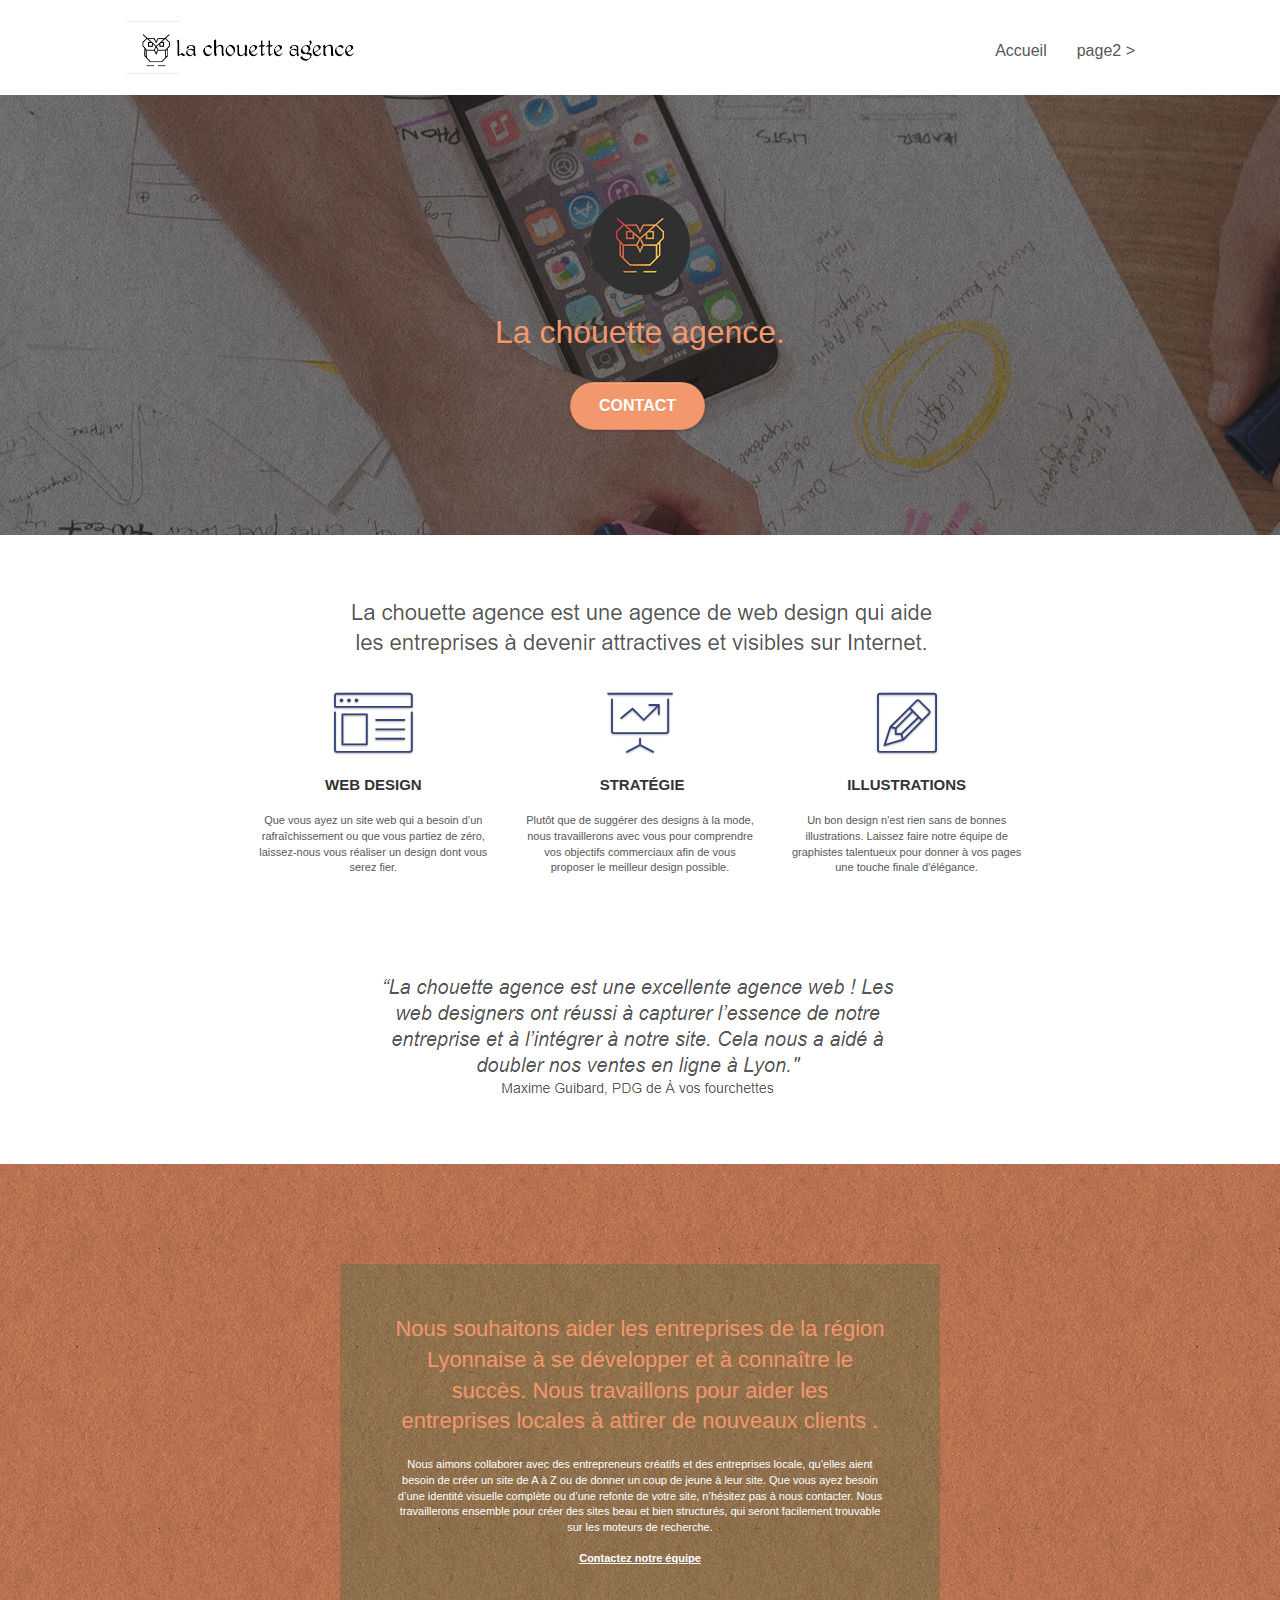
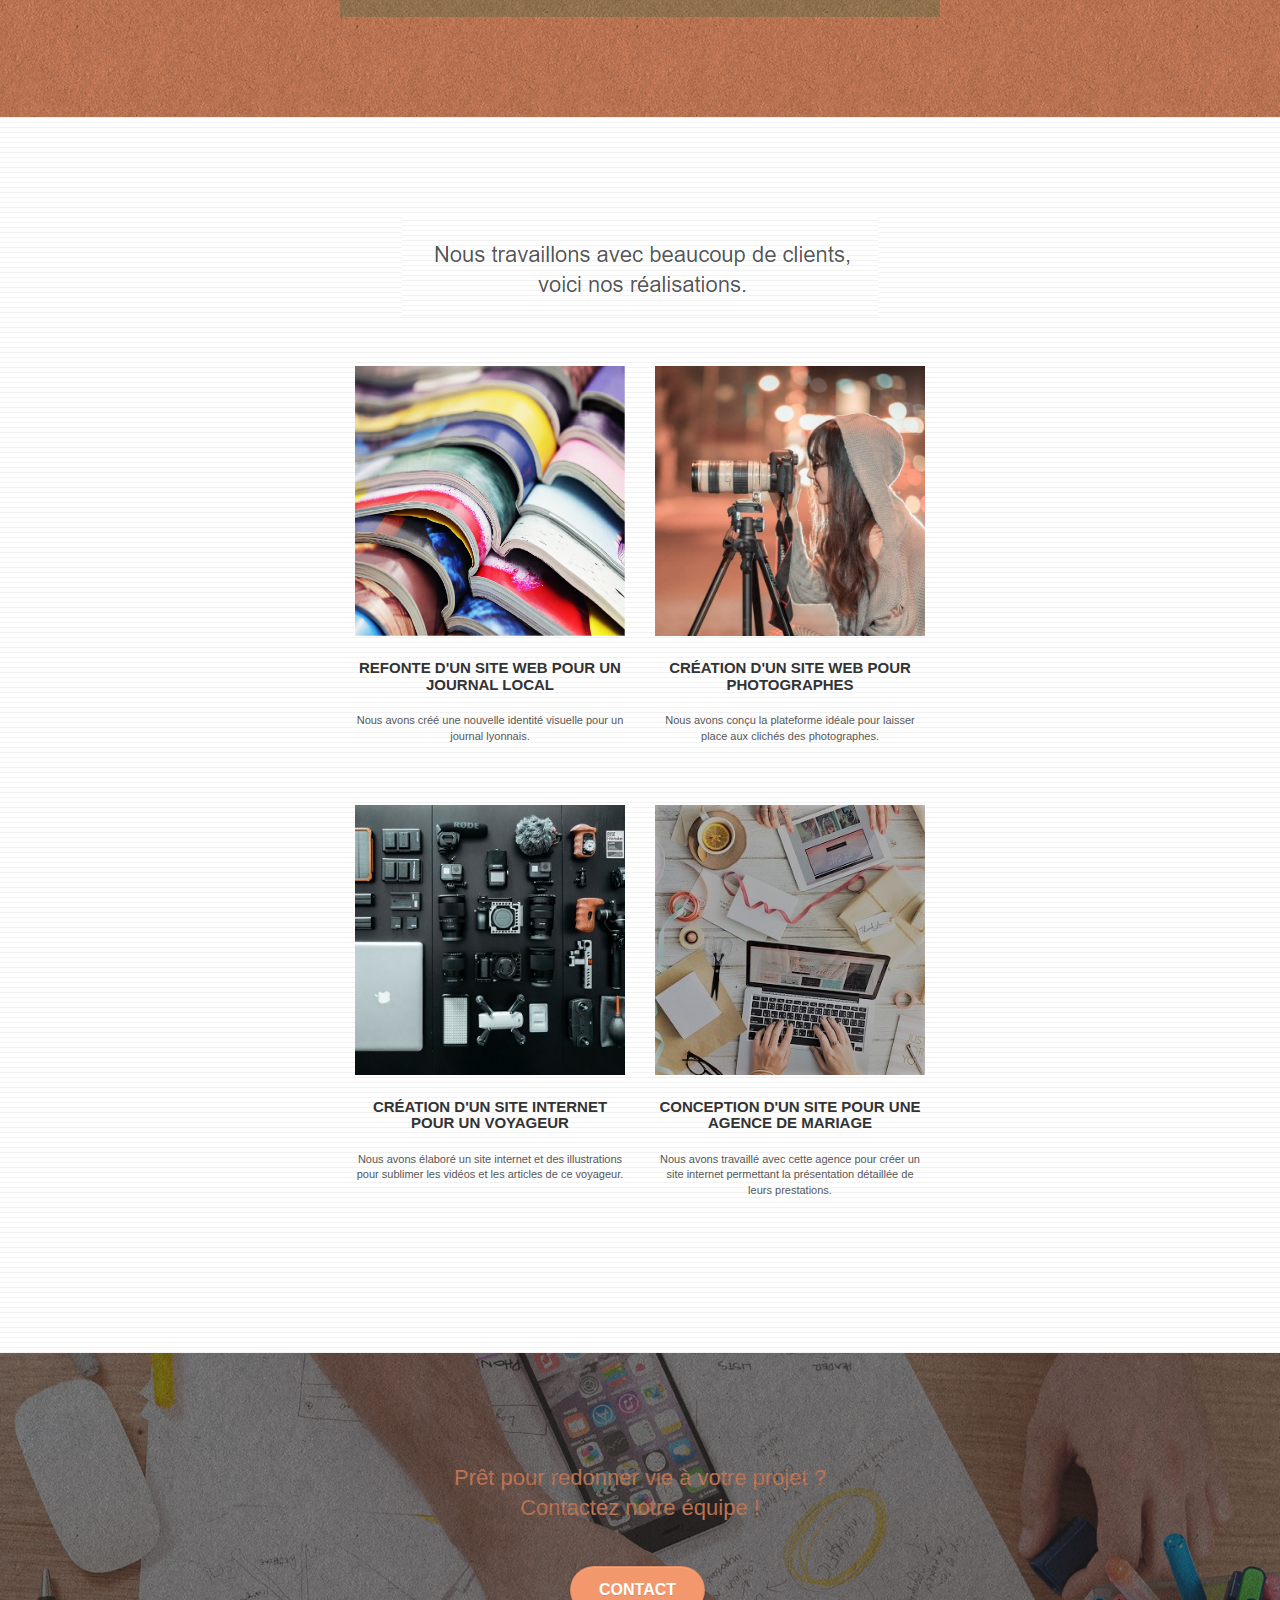
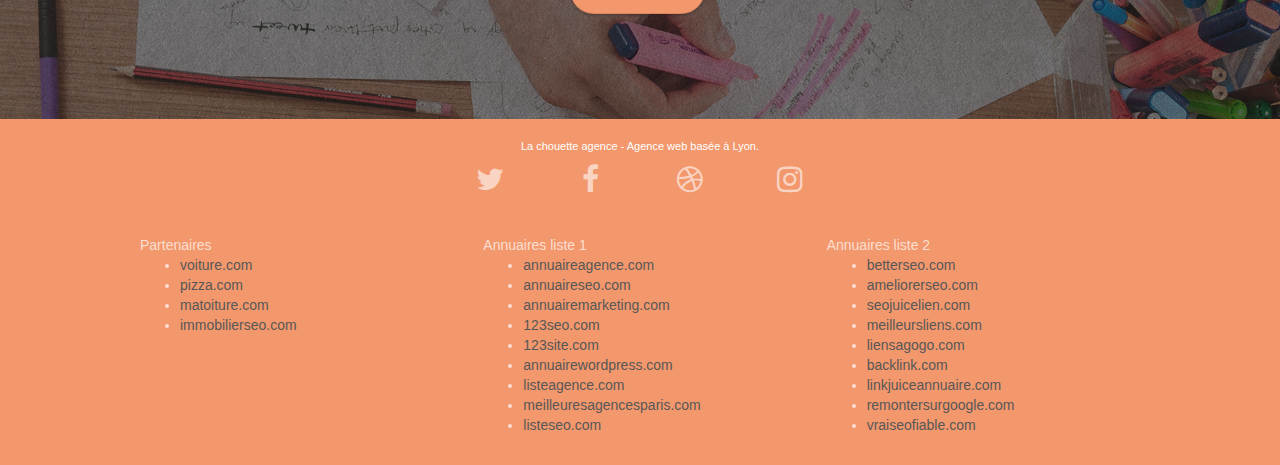
==== index.html @ e13f01fa "Mise en place du p4" ====
<!doctype html>
<html lang="Default">
<head>
    <meta charset="utf-8">
    <meta name="keywords" content="seo, google, site web, site internet, agence design paris, agence design, agence design,agence design,agence design,agence design,agence design,agence design,agence design,agence design">
    <meta name="description" content="">
    <meta name="viewport" content="width=device-width, initial-scale=1.0, viewport-fit=cover">
    <link rel="shortcut icon" type="image/png" href="favicon.jpg">
    
	<link rel="stylesheet" type="text/css" href="./css/bootstrap.css">
	<link rel="stylesheet" type="text/css" href="style.css">
	<link rel="stylesheet" type="text/css" href="./css/font-awesome.css">
	<link rel="stylesheet" type="text/css" href="./css/et-line.css">
	
    
	<script src="./js/jquery-2.1.0.js"></script>
	<script src="./js/bootstrap.js"></script>
	<script src="./js/blocs.js"></script>
	<script src="./js/jquery.touchSwipe.js" defer></script>
	<script src="./js/gmaps.js"></script>

    <title>.</title>

    
<!-- Analytics -->
 
<!-- Analytics END -->
    
</head>
<body>
<!-- Principal conteneur -->
<div class="page-container">
    
<!-- bloc-0 -->
<div class="bloc bgc-white l-bloc " id="bloc-0">
	<div class="container bloc-sm">

		<nav class="navbar row">
			<div class="navbar-header">
				<div class="keywords" style="color:#cccccc;font-size:1px;">Agence web à paris, stratégie web, web design, illustrations, design de site web, site web, web, internet, site internet, site</div>
				<a class="navbar-brand" href="index.html"><img src="img/la-chouette-agence.png" alt="paris web design logo agence web meilleure agence" height="40" /></a>
				<div class="keywords" style="color:#cccccc;font-size:1px;">Agence web à paris, stratégie web, web design, illustrations, design de site web, site web, web, internet, site internet, site</div>
				<button id="nav-toggle" type="button" class="ui-navbar-toggle navbar-toggle" data-toggle="collapse" data-target=".navbar-1">
					<span class="sr-only">Toggle navigation</span><span class="icon-bar"></span><span class="icon-bar"></span><span class="icon-bar"></span>
				</button>
			</div>
			<div class="collapse navbar-collapse navbar-1 special-dropdown-nav">
				<ul class="site-navigation nav navbar-nav">
					<li>
						<a href="index.html">Accueil</a>
					</li>
					<li>
					</li>
					<li>
						<a href="page2.html">page2 &gt;</a>
					</li>
				</ul>
			</div>
		</nav>
	</div>
</div>
<!-- bloc-0 END -->

<!-- bloc-1-presentation -->
<div class="bloc bgc-dark-slate-blue bg-banniere d-bloc bg-t-edge bloc-bg-texture texture-paper b-parallax" id="bloc-1-hero">
	<div class="container bloc-lg">
		<div class="row tight-width-whitespace">
			<div class="col-sm-12">
				<img src="img/logo.png" class="center-block image-resize-mode" width="100" alt="La chouette agence, agence web paris, création logo paris" />
				<h1 class="text-center hero-bloc-text tc-white ">
					La chouette agence.
				</h1>
				<div class="text-center">
					<a href="page2.html" class="btn btn-lg btn-clean btn-rd cta-hero btn-atomic-tangerine" id="cta-hero">Contact</a>
				</div>
			</div>
		</div>
	</div>
</div>
<!-- bloc-1-presentation END -->

<!-- bloc-2-services -->
<div class="bloc bgc-white l-bloc" id="bloc-2-services">
	<div class="container bloc-md">
		<div class="row">
			<div class="col-sm-12 text-center">
				<img alt="agence web, agence web paris, web design paris, stratégie web" src="img/title.png" />
			</div>
		</div>
		<div class="row voffset-lg med-width-whitespace">
			<div class="col-sm-4">
				<div class="text-center">
					<span class="et-icon-browser sm-shadow icon-dark-slate-blue icons icon-lg"></span>
				</div>
				<h3 class="mg-md text-center">
					Web design
				</h3>
				<p class="text-center ">
					Que vous ayez un site web qui a besoin d&rsquo;un rafraîchissement ou que vous partiez de zéro, laissez-nous vous réaliser un design dont vous serez fier.
				</p>
			</div>
			<div class="col-sm-4">
				<div class="text-center">
					<span class="et-icon-presentation sm-shadow icon-dark-slate-blue icons icon-lg"></span>
				</div>
				<h3 class="mg-md text-center">
					&nbsp;Stratégie
				</h3>
				<p class="text-center ">
					Plutôt que de suggérer des designs à la mode, nous travaillerons avec vous pour comprendre vos objectifs commerciaux afin de vous proposer le meilleur design possible.<br>
				</p>
			</div>
			<div class="col-sm-4">
				<div class="text-center">
					<span class="et-icon-edit sm-shadow icon-dark-slate-blue icons icon-lg"></span>
				</div>
				<h3 class="mg-md text-center">
					Illustrations
				</h3>
				<p class="text-center ">
					Un bon design n'est rien sans de bonnes illustrations. Laissez faire notre équipe de graphistes talentueux pour donner à vos pages une touche finale d'élégance.
				</p>
			</div>
		</div>
		<div class="row voffset-lg voffset">
			<div class="col-xs-12 col-md-8 col-md-offset-2 text-center">
				<img alt="agence web, agence web paris, web design paris, stratégie web" src="img/citation.png" />

			</div>
		</div>
	</div>
</div>
<!-- bloc-2-services END -->

<!-- bloc-3-what-i-do -->
<div class="bloc tc-white bgc-atomic-tangerine bg-presentation d-bloc bloc-bg-texture texture-paper b-parallax" id="bloc-3-what-i-do">
	<div class="container bloc-lg">
		<div class="row tight-width-whitespace black-background">
			<div class="col-sm-12">
				<h2 class="mg-md text-center tc-white">
					Nous souhaitons aider les entreprises de la région Lyonnaise à se développer et à connaître le succès. Nous travaillons pour aider les entreprises locales à attirer de nouveaux clients .<br>
				</h2>
				<p class="text-center white">
					Nous aimons collaborer avec des entrepreneurs créatifs et des entreprises locale, qu’elles aient besoin de créer un site de A à Z ou de donner un coup de jeune à leur site. Que vous ayez besoin d’une identité visuelle complète ou d’une refonte de votre site, n’hésitez pas à nous contacter. Nous travaillerons ensemble pour créer des sites beau et bien structurés, qui seront facilement trouvable sur les moteurs de recherche. <br><br><a class="ltc-white bold-link" href="page2.html">Contactez notre équipe</a><br>
				</p>
			</div>
		</div>
	</div>
</div>
<!-- bloc-3-what-i-do END -->

<!-- bloc-4-portfolio -->
<div class="bloc bgc-white bg-lines-h2-bg bg-repeat l-bloc" id="bloc-4-portfolio">
	<div class="container bloc-lg">
		<div class="row">
			<div class="col-sm-12 text-center">
				<img alt="agence web, agence web paris, web design paris, stratégie web" src="img/title2.png" />
			</div>
		</div>
		<div class="row tight-width-whitespace portfolio-row">
			<div class="col-sm-6">
				<a href="#" data-lightbox="img/1.jpg" data-gallery-id="gallery-1" data-caption="Refonte d'un site web pour un journal local" data-frame="snapshot-lb"><img src="img/1.jpg" alt="paris web design logo agence web meilleure agence et refonte site web journal" class="img-responsive portfolio-thumb" /></a>
				<h3 class="mg-md text-center">
					Refonte d'un site web pour un journal local
				</h3>
				<p class="text-center">
					Nous avons créé une nouvelle identité visuelle pour un journal lyonnais.
				</p>
			</div>
			<div class="col-sm-6">
				<a href="#" data-lightbox="img/2.jpg" data-gallery-id="gallery-1" data-caption="Création d'un site web pour photographes" data-frame="snapshot-lb"><img src="img/2.jpg" class="img-responsive portfolio-thumb" alt="paris web design logo agence web meilleure agence, Création d'un site web pour photographes" /></a>
				<h3 class="mg-md text-center">
					Création d'un site web pour photographes
				</h3>
				<p class="text-center">
					Nous avons conçu la plateforme idéale pour laisser place aux clichés des photographes.
				</p>
			</div>
		</div>
		<div class="row tight-width-whitespace portfolio-row">
			<div class="col-sm-6">
				<a href="#" data-lightbox="img/3.bmp" data-gallery-id="gallery-1" data-caption="Création d'un site internet pour un voyageur" data-frame="snapshot-lb"><img src="img/3.bmp" class="img-responsive portfolio-thumb" alt="paris web design logo agence web meilleure agence, Création d'un site web pour voyageur"/></a>
				<h3 class="mg-md text-center">
					Création d'un site internet pour un voyageur
				</h3>
				<p class="text-center">
					Nous avons élaboré un site internet et des illustrations pour sublimer les vidéos et les articles de ce voyageur.
				</p>
			</div>
			<div class="col-sm-6">
				<a href="#" data-lightbox="img/4.bmp" data-gallery-id="gallery-1" data-caption="Conception d'un site pour une agence de mariage" data-frame="snapshot-lb"><img src="img/4.bmp" class="img-responsive portfolio-thumb" alt="paris web design logo agence web meilleure agence, Création d'un site web pour agence de mariage" /></a>
				<h3 class="mg-md text-center">
					Conception d'un site pour une agence de mariage
				</h3>
				<p class="text-center">
					Nous avons travaillé avec cette agence pour créer un site internet permettant la présentation détaillée de leurs prestations.
				</p>
			</div>
		</div>
	</div>
</div>
<!-- bloc-4-portfolio END -->

<!-- bloc-5-cta -->
<div class="bloc bgc-dark-slate-blue bg-banniere d-bloc bloc-bg-texture texture-paper" id="bloc-5-cta">
	<div class="container bloc-lg">
		<div class="row">
			<h2 class="mg-md text-center tc-white">
				Prêt pour redonner vie à votre projet ?<br>Contactez notre équipe !
			</h2>
			<div class="col-sm-12 text-center">
				<a href="page2.html" class="btn btn-atomic-tangerine btn-clean btn-rd btn-lg cta-hero">Contact</a>
			</div>
		</div>
	</div>
</div>
<!-- bloc-5-cta END -->

<!-- Footer - bloc-8 -->
<div class="bloc bgc-atomic-tangerine d-bloc" id="bloc-8">
	<div class="container bloc-sm">
		<div class="row">
			<div class="col-sm-12">
				<p class="text-center white">
					La chouette agence - Agence web basée à Lyon.<br>
				</p>
				<div class="row row-no-gutters social">
					<div class="col-sm-3">
						<div class="text-center">
							<a class="social" href="index.html"><span class="fa fa-twitter icon-md"></span></a>
						</div>
					</div>
					<div class="col-sm-3">
						<div class="text-center">
							<a class="social" href="index.html"><span class="fa fa-facebook icon-md"></span></a>
						</div>
					</div>
					<div class="col-sm-3">
						<div class="text-center">
							<a class="social" href="index.html"><span class="fa fa-dribbble icon-md"></span></a>
						</div>
					</div>
					<div class="col-sm-3">
						<div class="text-center">
							<a class="social" href="index.html"><span class="fa fa-instagram icon-md"></span></a>
						</div>
					</div>
					<div class="keywords" style="color:#F3976C;">Agence web à paris, stratégie web, web design, illustrations, design de site web, site web, web, internet, site internet, site</div>
				</div>
				<div class="row">
					<div class="col-sm-4">
						Partenaires
							<ul>
								<li><a href="voiture.com">voiture.com</a></li>
								<li><a href="pizza.com">pizza.com</a></li>
								<li><a href="matoiture.com">matoiture.com</a></li>
								<li><a href="immobilierseo.com">immobilierseo.com</a></li>
							</ul>		
					</div>
					<div class="col-sm-4">
						Annuaires liste 1
						<ul>
							<li><a href="annuaireagence.com">annuaireagence.com</a></li>
							<li><a href="annuaireseo.com">annuaireseo.com</a></li>
							<li><a href="annuairemarketing.com">annuairemarketing.com</a></li>
							<li><a href="123seoture.com">123seo.com</a></li>
							<li><a href="123site.com">123site.com</a></li>
							<li><a href="annuairewordpress.com">annuairewordpress.com</a></li>
							<li><a href="listeagence.com">listeagence.com</a></li>
							<li><a href="meilleuresagencesparis.com">meilleuresagencesparis.com</a></li>
							<li><a href="listeseo.com">listeseo.com</a></li>
						</ul>
					</div>
					<div class="col-sm-4">
						Annuaires liste 2
						<ul>
							<li><a href="betterseo.com">betterseo.com</a></li>
							<li><a href="ameliorerseo.com">ameliorerseo.com</a></li>
							<li><a href="seojuicelien.com">seojuicelien.com</a></li>
							<li><a href="meilleursliens.com">meilleursliens.com</a></li>
							<li><a href="liensagogo.com">liensagogo.com</a></li>
							<li><a href="backlink.com">backlink.com</a></li>
							<li><a href="linkjuiceannuaire.com">linkjuiceannuaire.com</a></li>
							<li><a href="remontersurgoogle.com">remontersurgoogle.com</a></li>
							<li><a href="vraiseofiable.com">vraiseofiable.com</a></li>
						</ul>
					</div>
				</div>
			</div>
		</div>
	</div>
</div>
<!-- Footer - bloc-8 END -->

</div>
<!-- Principal conteneur END -->
    

</body>
</html>
---- style.css ----
body {
    margin: 0;
    padding: 0;
    background: #FFF;
    overflow-x: hidden;
    -webkit-font-smoothing: antialiased;
    -moz-osx-font-smoothing: grayscale;
}

a,
button {
    transition: all .3s ease-in-out;
    outline: none!important;
}

a:hover {
    text-decoration: none;
    cursor: pointer;
}

#page-loading-blocs-notifaction {
    position: fixed;
    top: 0;
    bottom: 0;
    width: 100%;
    z-index: 100000;
    background: #FFFFFF url("img/pageload-spinner.gif") no-repeat center center;
}

.bloc {
    width: 100%;
    clear: both;
    background: 50% 50% no-repeat;
    padding: 0 50px;
    -webkit-background-size: cover;
    -moz-background-size: cover;
    -o-background-size: cover;
    background-size: cover;
    position: relative;
}

.bloc .container {
    padding-left: 0;
    padding-right: 0;
}

.bloc-lg {
    padding: 100px 50px;
}

.bloc-md {
    padding: 50px;
}

.bloc-sm {
    padding: 20px 50px;
}

.bg-center,
.bg-l-edge,
.bg-r-edge,
.bg-t-edge,
.bg-b-edge,
.bg-tl-edge,
.bg-bl-edge,
.bg-tr-edge,
.bg-br-edge,
.bg-repeat {
    -webkit-background-size: auto!important;
    -moz-background-size: auto!important;
    -o-background-size: auto!important;
    background-size: auto!important;
}

.bg-repeat {
    background: repeat;
}

.bg-t-edge {
    background: top no-repeat;
}

.bloc-bg-texture::before {
    content: "";
    background-size: 2px 2px;
    position: absolute;
    top: 0;
    bottom: 0;
    left: 0;
    right: 0;
}

.texture-paper::before {
    background: url("img/texture-paper.png");
    background-size: 280px 280px;
}

.b-parallax {
    background-attachment: fixed;
}

.d-bloc {
    color: rgba(255, 255, 255, .7);
}

.d-bloc button:hover {
    color: rgba(255, 255, 255, .9);
}

.d-bloc .icon-round,
.d-bloc .icon-square,
.d-bloc .icon-rounded,
.d-bloc .icon-semi-rounded-a,
.d-bloc .icon-semi-rounded-b {
    border-color: rgba(255, 255, 255, .9);
}

.d-bloc .divider-h span {
    border-color: rgba(255, 255, 255, .2);
}

.d-bloc .a-btn,
.d-bloc .navbar a,
.d-bloc .navbar-brand,
.d-bloc a .icon-sm,
.d-bloc a .icon-md,
.d-bloc a .icon-lg,
.d-bloc a .icon-xl,
.d-bloc h1 a,
.d-bloc h2 a,
.d-bloc h3 a,
.d-bloc h4 a,
.d-bloc h5 a,
.d-bloc h6 a,
.d-bloc p a {
    color: rgba(255, 255, 255, .6);
}

.d-bloc .a-btn:hover,
.d-bloc .navbar a:hover,
.d-bloc .navbar-brand:hover,
.d-bloc a:hover .icon-sm,
.d-bloc a:hover .icon-md,
.d-bloc a:hover .icon-lg,
.d-bloc a:hover .icon-xl,
.d-bloc h1 a:hover,
.d-bloc h2 a:hover,
.d-bloc h3 a:hover,
.d-bloc h4 a:hover,
.d-bloc h5 a:hover,
.d-bloc h6 a:hover,
.d-bloc p a:hover {
    color: rgba(255, 255, 255, 1);
}

.d-bloc .navbar-toggle .icon-bar {
    background: rgba(255, 255, 255, 1);
}

.d-bloc .btn-wire,
.d-bloc .btn-wire:hover {
    color: rgba(255, 255, 255, 1);
    border-color: rgba(255, 255, 255, 1);
}

.d-bloc .panel {
    color: rgba(0, 0, 0, .5);
}

.d-bloc .panel button:hover {
    color: rgba(0, 0, 0, .7);
}

.d-bloc .panel icon {
    border-color: rgba(0, 0, 0, .7);
}

.d-bloc .panel .divider-h span {
    border-color: rgba(0, 0, 0, .1);
}

.d-bloc .panel .a-btn {
    color: rgba(0, 0, 0, .6);
}

.d-bloc .panel .a-btn:hover {
    color: rgba(0, 0, 0, 1);
}

.d-bloc .panel .btn-wire,
.d-bloc .panel .btn-wire:hover {
    color: rgba(0, 0, 0, .7);
    border-color: rgba(0, 0, 0, .3);
}

.d-bloc .panel,
.l-bloc {
    color: rgba(0, 0, 0, .5);
}

.d-bloc .panel button:hover,
.l-bloc button:hover {
    color: rgba(0, 0, 0, .7);
}

.l-bloc .icon-round,
.l-bloc .icon-square,
.l-bloc .icon-rounded,
.l-bloc .icon-semi-rounded-a,
.l-bloc .icon-semi-rounded-b {
    border-color: rgba(0, 0, 0, .7);
}

.d-bloc .panel .divider-h span,
.l-bloc .divider-h span {
    border-color: rgba(0, 0, 0, .1);
}

.d-bloc .panel .a-btn,
.l-bloc .a-btn,
.l-bloc .navbar a,
.l-bloc .navbar-brand,
.l-bloc a .icon-sm,
.l-bloc a .icon-md,
.l-bloc a .icon-lg,
.l-bloc a .icon-xl,
.l-bloc h1 a,
.l-bloc h2 a,
.l-bloc h3 a,
.l-bloc h4 a,
.l-bloc h5 a,
.l-bloc h6 a,
.l-bloc p a {
    color: rgba(0, 0, 0, .6);
}

.d-bloc .panel .a-btn:hover,
.l-bloc .a-btn:hover,
.l-bloc .navbar a:hover,
.l-bloc .navbar-brand:hover,
.l-bloc a:hover .icon-sm,
.l-bloc a:hover .icon-md,
.l-bloc a:hover .icon-lg,
.l-bloc a:hover .icon-xl,
.l-bloc h1 a:hover,
.l-bloc h2 a:hover,
.l-bloc h3 a:hover,
.l-bloc h4 a:hover,
.l-bloc h5 a:hover,
.l-bloc h6 a:hover,
.l-bloc p a:hover {
    color: rgba(0, 0, 0, 1);
}

.l-bloc .navbar-toggle .icon-bar {
    color: rgba(0, 0, 0, .6);
}

.d-bloc .panel .btn-wire,
.d-bloc .panel .btn-wire:hover,
.l-bloc .btn-wire,
.l-bloc .btn-wire:hover {
    color: rgba(0, 0, 0, .7);
    border-color: rgba(0, 0, 0, .3);
}

.voffset {
    margin-top: 30px;
}

.voffset-lg {
    margin-top: 80px;
}

.row-no-gutters {
    margin-right: 0;
    margin-left: 0;
}

.row.row-no-gutters > [class^="col-"],
.row.row-no-gutters > [class*=" col-"] {
    padding-right: 0;
    padding-left: 0;
}

#bloc-1-hero h1 {
    font-size: 32px;
}

.navbar {
    margin-bottom: 0;
    z-index: 1;
}

.navbar-brand {
    height: auto;
    padding: 3px 15px;
    font-size: 25px;
    font-weight: normal;
    font-weight: 600;
    line-height: 44px;
}

.navbar-brand img {
    max-height: 200px;
    margin: 0 5px 0 0;
    display: inline;
}

.navbar-brand img[src$=svg] {
    min-width: 100px;
}

.nav-center .navbar-brand img {
    margin: 0;
}

.navbar .nav {
    padding-top: 2px;
    margin-right: -16px;
    float: right;
    z-index: 1;
}

.nav > li {
    float: left;
    margin-top: 4px;
    font-size: 16px;
}

.navbar-nav .open .dropdown-menu > li > a {
    text-align: inherit;
}

.nav > li a:hover,
.nav > li a:focus {
    background: transparent;
}

.navbar-toggle {
    margin: 10px 10px 0 0;
    border: 0px;
}

.navbar-toggle:hover {
    background: transparent!important;
}

.navbar-toggle .icon-bar {
    background-color: rgba(0, 0, 0, .5);
    width: 26px;
}

.nav-invert .navbar .nav {
    float: left;
}

.nav-invert .navbar-header,
.nav-invert .navbar-brand {
    float: right;
    position: relative;
    z-index: 2;
}

@media (min-width: 768px) {
    .site-navigation {
        position: absolute;
        top: 50%;
        right: 20px;
        transform: translate(0, -50%);
        -webkit-transform: translateY(-50%);
    }
    .nav > li .dropdown-menu a,
    .nav > li .dropdown-menu a:hover {
        color: #484848;
    }
    .nav-invert .site-navigation {
        left: 0;
        right: 0;
    }
    .nav-center {
        text-align: center;
    }
    .nav-center .navbar-header {
        width: 100%;
    }
    .nav-center .navbar-header,
    .nav-center .navbar-brand,
    .nav-center .nav > li {
        float: none;
        display: inline-block;
    }
    .nav-center .site-navigation {
        position: relative;
        width: 100%;
        right: 0;
        margin-right: 0px;
        margin-top: 20px;
    }
    .nav-center.mini-nav .navbar-toggle {
        float: none;
        margin: 10px auto 0;
    }
}

.nav > li > .dropdown a {
    background: none!important;
    display: block;
    padding: 14px 15px;
}

nav .caret {
    margin: 0 5px;
}

.dropdown-menu .dropdown-menu {
    top: -8px;
    left: 100%;
}

.dropdown-menu .dropmenu-flow-right {
    top: 100%;
    left: 0;
    margin-left: -1px;
    border-top-left-radius: 0;
    border-top-right-radius: 0;
}

.dropdown-menu .dropdown span {
    border: 4px solid black;
    border-top-color: transparent;
    border-right-color: transparent;
    border-bottom-color: transparent;
    margin: 6px -5px 0 0!important;
    float: right;
}

.mg-md {
    margin-top: 10px;
    margin-bottom: 20px;
}

.mg-lg {
    margin-top: 10px;
    margin-bottom: 40px;
}

.btn {
    margin: 0 5px 5px 0;
}

.btn.pull-right {
    margin: 0 0 5px 5px;
}

.btn-d,
.btn-d:hover,
.btn-d:focus {
    color: #FFF;
    background: rgba(0, 0, 0, .3);
}

button {
    outline: none!important;
}

.btn-rd {
    border-radius: 40px;
}

.btn-clean {
    border: 1px solid rgba(0, 0, 0, .08);
    border-bottom-color: rgba(0, 0, 0, .1);
    text-shadow: 0 1px 0 rgba(0, 0, 1, .1);
    box-shadow: 0 1px 3px rgba(0, 0, 1, .25), inset 0 1px 0 0 rgba(255, 255, 255, .15);
}

.icon-md {
    font-size: 30px!important;
}

.icon-lg {
    font-size: 60px!important;
}

.sm-shadow {
    text-shadow: 0 1px 2px rgba(0, 0, 0, .3);
}

.panel-sq,
.panel-sq .panel-heading,
.panel-sq .panel-footer {
    border-radius: 0;
}

.panel-rd {
    border-radius: 30px;
}

.panel-rd .panel-heading {
    border-radius: 29px 29px 0 0;
}

.panel-rd .panel-footer {
    border-radius: 0 0 29px 29px;
}

.form-control {
    border-color: rgba(0, 0, 0, .1);
    box-shadow: none;
}

.scrollToTop {
    width: 40px;
    height: 40px;
    position: fixed;
    bottom: 20px;
    right: 20px;
    opacity: 0;
    z-index: 500;
    transition: all .3s ease-in-out;
}

.scrollToTop span {
    margin-top: 6px;
}

.showScrollTop {
    font-size: 14px;
    opacity: 1;
}

a[data-lightbox] {
    position: relative;
    display: block;
    text-align: center;
}

a[data-lightbox]:hover::before {
    content: "+";
    font-family: "HelveticaNeue-Light", "Helvetica Neue Light", "Helvetica Neue", Helvetica, Arial;
    font-size: 32px;
    width: 50px;
    height: 50px;
    margin-left: -25px;
    border-radius: 50%;
    background: rgba(0, 0, 0, .6);
    color: #FFF;
    font-weight: 100;
    z-index: 1;
    position: absolute;
    top: 50%;
    transform: translateY(-50%);
    -webkit-transform: translateY(-50%);
}

a[data-lightbox]:hover img {
    opacity: 0.6;
    -webkit-animation-fill-mode: none;
    animation-fill-mode: none;
}

#lightbox-modal {
    display: flex;
    align-items: center;
}

#lightbox-modal .modal-dialog {
    width: 90%;
    max-width: 900px;
    margin: 0 auto 0;
}

#lightbox-modal .modal-dialog img {
    max-height: 90vh;
    margin: 0 auto;
}

.lightbox-caption {
    padding: 20px;
    color: #FFF;
    background: rgba(0, 0, 0, .5);
    position: absolute;
    left: 15px;
    right: 15px;
    bottom: 5px;
}

.close-lightbox {
    color: #FFF;
    font-size: 30px;
    position: absolute;
    top: 20px;
    right: 20px;
    z-index: 20;
    background: rgba(0, 0, 0, .5);
    border: none;
    line-height: 30px;
    padding: 0 9px 5px;
    opacity: 0.3;
}

.close-lightbox:hover,
.next-lightbox:hover,
.prev-lightbox:hover {
    opacity: 1.0;
    color: #FFF;
}

.next-lightbox,
.prev-lightbox {
    font-size: 20px;
    color: rgba(255, 255, 255, .9);
    background: rgba(0, 0, 0, .5);
    transition: all .2s ease-in-out;
    position: absolute;
    top: 45%;
    z-index: 1;
    opacity: 0.4;
}

.next-lightbox {
    padding: 6px 8px 1px 13px;
    right: 25px;
}

.prev-lightbox {
    padding: 6px 13px 1px 10px;
    left: 25px;
}

.snapshot-lb .modal-body {
    padding-bottom: 45px;
}

.snapshot-lb .lightbox-caption {
    padding: 0;
    color: rgba(0, 0, 0, .5);
    background: none;
}

h1,
h2,
h3,
h4,
h5,
h6,
p,
label,
.btn,
a {
    font-family: "helvetica";
    font-weight: 400;
    color: #575757!important;
}

.container {
    max-width: 1000px;
}

.hero-bloc-text {
    font-size: 38px;
}

.hero-bloc-text-sub {
    font-size: 36px;
}

.statement-bloc-text {
    line-height: 26px;
    font-style: italic;
    font-size: 20px;
    text-align: center;
    font-weight: lighter;
    max-width: 520px;
    margin: auto auto auto auto;
}

p {
    font-size: 11px;
}

.tight-width-whitespace {
    max-width: 600px;
    margin: auto auto auto auto;
}

.h1 {
    font-size: 20px;
    font-family: "Open Sans";
}

.cta-hero {
    margin-top: 22px;
    color: #FFFFFF!important;
    text-transform: uppercase;
    padding: 12px 28px 12px 28px;
    font-size: 16px;
    font-weight: 700;
}

.social {
    max-width: 400px;
    margin: auto auto auto auto;
}

h2 {
    font-size: 22px;
    line-height: 1.4em;
}

h3 {
    font-size: 15px;
    text-transform: uppercase;
    font-weight: 700;
    color: #333333!important;
}

.med-width-whitespace {
    max-width: 800px;
    margin: auto auto auto auto;
    box-shadow: 0px 0px 0px #000000;
}

h1 {
    color: #333333!important;
}

h4 {
    color: #333333!important;
}

.icons {
    margin-bottom: 14px;
    margin-top: 24px;
}

.white {
    color: #FFFFFF!important;
}

.portfolio-thumb {
    margin-bottom: 24px;
}

.portfolio-row {
    margin-bottom: 44px;
    margin-top: 50px;
}

.avatar {
    box-shadow: 0px 4px 9px rgba(0, 0, 0, 0.3);
}

.black-background {
    background-color: rgba(165, 147, 99, 0.7);
    padding: 40px 40px 40px 40px;
}

.bold-link {
    font-weight: 900;
    text-decoration: underline!important;
}

.bgc-white {
    background-color: #FFFFFF;
}

.bgc-dark-slate-blue {
    background-color: #364577;
}

.bgc-atomic-tangerine {
    background-color: #F3976C;
}

.tc-white {
    color: #F3976C!important;
}

.btn-atomic-tangerine {
    background: #F3976C;
    color: #FFFFFF!important;
}

.btn-atomic-tangerine:hover {
    background: #c27956!important;
    color: #FFFFFF!important;
}

.ltc-white {
    color: #FFFFFF!important;
}

.ltc-white:hover {
    color: #cccccc!important;
}

.ltc-atomic-tangerine {
    color: #F3976C!important;
}

.ltc-atomic-tangerine:hover {
    color: #c27956!important;
}

.icon-dark-slate-blue {
    color: #364577!important;
    border-color: #364577!important;
}

.bg-dots-bg {
    background-image: url("img/dots-bg.png");
}

.bg-lines-h2-bg {
    background-image: url("img/lines-h2-bg.png");
}

.bg-banniere {
    background-image: url("img/la-chouette-agence-banniere.jpg");
}

.bg-presentation {
    background-image: url("img/image-de-presentation.bmp");
}

@media (max-width: 1024px) {
    .bloc {
        padding-left: 20px;
        padding-right: 20px;
    }
    .bloc.full-width-bloc,
    .bloc-tile-2.full-width-bloc .container,
    .bloc-tile-3.full-width-bloc .container,
    .bloc-tile-4.full-width-bloc .container {
        padding-left: 0;
        padding-right: 0;
    }
}

@media (max-width: 992px) and (min-width: 768px) {
    .navbar .nav {
        max-width: 80%
    }
    .nav-center.navbar .nav {
        max-width: 100%
    }
}

@media only screen and (min-device-width: 768px) and (max-device-width: 1024px) and (orientation: landscape) {
    .b-parallax {
        background-attachment: scroll;
    }
}

@media only screen and (min-device-width: 1024px) and (max-device-width: 1366px) and (-webkit-min-device-pixel-ratio: 1.5) {
    .b-parallax {
        background-attachment: scroll;
    }
}

@media (max-width: 991px) {
    .container {
        width: 100%;
    }
    .b-parallax {
        background-attachment: scroll;
    }
    .page-container,
    #hero-bloc {
        overflow-x: hidden;
        position: relative;
    }
    .bloc {
        padding-left: constant(safe-area-inset-left);
        padding-right: constant(safe-area-inset-right);
    }
    .bloc-group,
    .bloc-group .bloc {
        display: block;
        width: 100%;
    }
    .bloc-fill-screen .fill-bloc-top-edge,
    .bloc-fill-screen .fill-bloc-bottom-edge {
        padding: 0 20px;
        padding-left: constant(safe-area-inset-left);
        padding-right: constant(safe-area-inset-right);
    }
}

@media (max-width: 767px) {
    .page-container {
        overflow-x: hidden;
        position: relative;
    }
    h1,
    h2,
    h3,
    h4,
    h5,
    h6,
    p,
    #disqus_thread {
        padding-left: 10px!important;
        padding-right: 10px!important;
    }
    .b-parallax {
        background-attachment: scroll;
    }
    .navbar .nav {
        padding-top: 0;
        border-top: 1px solid rgba(0, 0, 0, .2);
        float: none!important;
    }
    .navbar.row {
        margin-left: 0;
        margin-right: 0;
    }
    .site-navigation {
        position: inherit;
        transform: none;
        -webkit-transform: none;
        -ms-transform: none;
    }
    .nav > li {
        margin-top: 0;
        border-bottom: 1px solid rgba(0, 0, 0, .1);
        background: rgba(0, 0, 0, .05);
        text-align: left;
        padding-left: 15px;
        width: 100%;
    }
    .nav > li:hover {
        background: rgba(0, 0, 0, .08);
    }
    .dropdown .dropdown a .caret {
        float: none;
        margin: 5px 0 0 10px!important;
        border: 4px solid black;
        border-bottom-color: transparent;
        border-right-color: transparent;
        border-left-color: transparent;
    }
    #hero-bloc .navbar .nav {
        background: rgba(0, 0, 0, .8);
    }
    #hero-bloc .navbar .nav a {
        color: rgba(255, 255, 255, .6);
    }
    .hero {
        padding: 50px 0;
    }
    .hero-nav {
        left: -1px;
        right: -1px;
    }
    .navbar-collapse {
        padding: 0;
        overflow-x: hidden;
        -webkit-box-shadow: none;
        box-shadow: none;
    }
    .navbar-brand img {
        max-height: 40px;
        width: auto;
    }
    .nav-invert .navbar-header {
        float: none;
        width: 100%;
    }
    .nav-invert .navbar-toggle {
        float: left;
        margin-left: 10px;
    }
    .bloc {
        padding-left: 0;
        padding-right: 0;
    }
    .bloc-xxl,
    .bloc-xl,
    .bloc-lg {
        padding: 40px 0;
    }
    .bloc-sm,
    .bloc-md {
        padding-left: 0;
        padding-right: 0;
    }
    .bloc-tile-2 .container,
    .bloc-tile-3 .container,
    .bloc-tile-4 .container,
    .bloc-fill-screen .fill-bloc-top-edge,
    .bloc-fill-screen .fill-bloc-bottom-edge {
        padding-left: 0;
        padding-right: 0;
    }
    .a-block {
        padding: 0 10px;
    }
    .btn-dwn {
        display: none;
    }
    .voffset {
        margin-top: 5px;
    }
    .voffset-md {
        margin-top: 20px;
    }
    .voffset-lg {
        margin-top: 30px;
    }
    form {
        padding: 5px;
    }
    .close-lightbox {
        display: inline-block;
    }
    .blocsapp-device-iphone5 {
        background-size: 216px 425px;
        padding-top: 60px;
        width: 216px;
        height: 425px;
    }
    .blocsapp-device-iphone5 img {
        width: 180px;
        height: 320px;
    }
}

@media (max-width: 400px) {
    .bloc {
        padding-left: 0;
        padding-right: 0;
    }
}

@media (max-width: 767px) {
    .bloc-mob-center-text {
        text-align: center;
    }
}
---- css/et-line.css ----
@font-face {
    font-family: et-line;
    src: url(../fonts/et-line.eot);
    src: url(../fonts/et-line.eot?#iefix) format('embedded-opentype'), url(../fonts/et-line.woff) format('woff'), url(../fonts/et-line.ttf) format('truetype'), url(../fonts/et-line.svg#et-line) format('svg');
    font-weight: 400;
    font-style: normal
}

.et-icon-adjustments,
.et-icon-alarmclock,
.et-icon-anchor,
.et-icon-aperture,
.et-icon-attachment,
.et-icon-bargraph,
.et-icon-basket,
.et-icon-beaker,
.et-icon-bike,
.et-icon-book-open,
.et-icon-briefcase,
.et-icon-browser,
.et-icon-calendar,
.et-icon-camera,
.et-icon-caution,
.et-icon-chat,
.et-icon-circle-compass,
.et-icon-clipboard,
.et-icon-clock,
.et-icon-cloud,
.et-icon-compass,
.et-icon-desktop,
.et-icon-dial,
.et-icon-document,
.et-icon-documents,
.et-icon-download,
.et-icon-dribbble,
.et-icon-edit,
.et-icon-envelope,
.et-icon-expand,
.et-icon-facebook,
.et-icon-flag,
.et-icon-focus,
.et-icon-gears,
.et-icon-genius,
.et-icon-gift,
.et-icon-global,
.et-icon-globe,
.et-icon-googleplus,
.et-icon-grid,
.et-icon-happy,
.et-icon-hazardous,
.et-icon-heart,
.et-icon-hotairballoon,
.et-icon-hourglass,
.et-icon-key,
.et-icon-laptop,
.et-icon-layers,
.et-icon-lifesaver,
.et-icon-lightbulb,
.et-icon-linegraph,
.et-icon-linkedin,
.et-icon-lock,
.et-icon-magnifying-glass,
.et-icon-map,
.et-icon-map-pin,
.et-icon-megaphone,
.et-icon-mic,
.et-icon-mobile,
.et-icon-newspaper,
.et-icon-notebook,
.et-icon-paintbrush,
.et-icon-paperclip,
.et-icon-pencil,
.et-icon-phone,
.et-icon-picture,
.et-icon-pictures,
.et-icon-piechart,
.et-icon-presentation,
.et-icon-pricetags,
.et-icon-printer,
.et-icon-profile-female,
.et-icon-profile-male,
.et-icon-puzzle,
.et-icon-quote,
.et-icon-recycle,
.et-icon-refresh,
.et-icon-ribbon,
.et-icon-rss,
.et-icon-sad,
.et-icon-scissors,
.et-icon-scope,
.et-icon-search,
.et-icon-shield,
.et-icon-speedometer,
.et-icon-strategy,
.et-icon-streetsign,
.et-icon-tablet,
.et-icon-target,
.et-icon-telescope,
.et-icon-toolbox,
.et-icon-tools,
.et-icon-tools-2,
.et-icon-trophy,
.et-icon-tumblr,
.et-icon-twitter,
.et-icon-upload,
.et-icon-video,
.et-icon-wallet,
.et-icon-wine {
    font-family: et-line;
    speak: none;
    font-style: normal;
    font-weight: 400;
    font-variant: normal;
    text-transform: none;
    line-height: 1;
    -webkit-font-smoothing: antialiased;
    -moz-osx-font-smoothing: grayscale;
    display: inline-block
}

.et-icon-mobile:before {
    content: "\e000"
}

.et-icon-laptop:before {
    content: "\e001"
}

.et-icon-desktop:before {
    content: "\e002"
}

.et-icon-tablet:before {
    content: "\e003"
}

.et-icon-phone:before {
    content: "\e004"
}

.et-icon-document:before {
    content: "\e005"
}

.et-icon-documents:before {
    content: "\e006"
}

.et-icon-search:before {
    content: "\e007"
}

.et-icon-clipboard:before {
    content: "\e008"
}

.et-icon-newspaper:before {
    content: "\e009"
}

.et-icon-notebook:before {
    content: "\e00a"
}

.et-icon-book-open:before {
    content: "\e00b"
}

.et-icon-browser:before {
    content: "\e00c"
}

.et-icon-calendar:before {
    content: "\e00d"
}

.et-icon-presentation:before {
    content: "\e00e"
}

.et-icon-picture:before {
    content: "\e00f"
}

.et-icon-pictures:before {
    content: "\e010"
}

.et-icon-video:before {
    content: "\e011"
}

.et-icon-camera:before {
    content: "\e012"
}

.et-icon-printer:before {
    content: "\e013"
}

.et-icon-toolbox:before {
    content: "\e014"
}

.et-icon-briefcase:before {
    content: "\e015"
}

.et-icon-wallet:before {
    content: "\e016"
}

.et-icon-gift:before {
    content: "\e017"
}

.et-icon-bargraph:before {
    content: "\e018"
}

.et-icon-grid:before {
    content: "\e019"
}

.et-icon-expand:before {
    content: "\e01a"
}

.et-icon-focus:before {
    content: "\e01b"
}

.et-icon-edit:before {
    content: "\e01c"
}

.et-icon-adjustments:before {
    content: "\e01d"
}

.et-icon-ribbon:before {
    content: "\e01e"
}

.et-icon-hourglass:before {
    content: "\e01f"
}

.et-icon-lock:before {
    content: "\e020"
}

.et-icon-megaphone:before {
    content: "\e021"
}

.et-icon-shield:before {
    content: "\e022"
}

.et-icon-trophy:before {
    content: "\e023"
}

.et-icon-flag:before {
    content: "\e024"
}

.et-icon-map:before {
    content: "\e025"
}

.et-icon-puzzle:before {
    content: "\e026"
}

.et-icon-basket:before {
    content: "\e027"
}

.et-icon-envelope:before {
    content: "\e028"
}

.et-icon-streetsign:before {
    content: "\e029"
}

.et-icon-telescope:before {
    content: "\e02a"
}

.et-icon-gears:before {
    content: "\e02b"
}

.et-icon-key:before {
    content: "\e02c"
}

.et-icon-paperclip:before {
    content: "\e02d"
}

.et-icon-attachment:before {
    content: "\e02e"
}

.et-icon-pricetags:before {
    content: "\e02f"
}

.et-icon-lightbulb:before {
    content: "\e030"
}

.et-icon-layers:before {
    content: "\e031"
}

.et-icon-pencil:before {
    content: "\e032"
}

.et-icon-tools:before {
    content: "\e033"
}

.et-icon-tools-2:before {
    content: "\e034"
}

.et-icon-scissors:before {
    content: "\e035"
}

.et-icon-paintbrush:before {
    content: "\e036"
}

.et-icon-magnifying-glass:before {
    content: "\e037"
}

.et-icon-circle-compass:before {
    content: "\e038"
}

.et-icon-linegraph:before {
    content: "\e039"
}

.et-icon-mic:before {
    content: "\e03a"
}

.et-icon-strategy:before {
    content: "\e03b"
}

.et-icon-beaker:before {
    content: "\e03c"
}

.et-icon-caution:before {
    content: "\e03d"
}

.et-icon-recycle:before {
    content: "\e03e"
}

.et-icon-anchor:before {
    content: "\e03f"
}

.et-icon-profile-male:before {
    content: "\e040"
}

.et-icon-profile-female:before {
    content: "\e041"
}

.et-icon-bike:before {
    content: "\e042"
}

.et-icon-wine:before {
    content: "\e043"
}

.et-icon-hotairballoon:before {
    content: "\e044"
}

.et-icon-globe:before {
    content: "\e045"
}

.et-icon-genius:before {
    content: "\e046"
}

.et-icon-map-pin:before {
    content: "\e047"
}

.et-icon-dial:before {
    content: "\e048"
}

.et-icon-chat:before {
    content: "\e049"
}

.et-icon-heart:before {
    content: "\e04a"
}

.et-icon-cloud:before {
    content: "\e04b"
}

.et-icon-upload:before {
    content: "\e04c"
}

.et-icon-download:before {
    content: "\e04d"
}

.et-icon-target:before {
    content: "\e04e"
}

.et-icon-hazardous:before {
    content: "\e04f"
}

.et-icon-piechart:before {
    content: "\e050"
}

.et-icon-speedometer:before {
    content: "\e051"
}

.et-icon-global:before {
    content: "\e052"
}

.et-icon-compass:before {
    content: "\e053"
}

.et-icon-lifesaver:before {
    content: "\e054"
}

.et-icon-clock:before {
    content: "\e055"
}

.et-icon-aperture:before {
    content: "\e056"
}

.et-icon-quote:before {
    content: "\e057"
}

.et-icon-scope:before {
    content: "\e058"
}

.et-icon-alarmclock:before {
    content: "\e059"
}

.et-icon-refresh:before {
    content: "\e05a"
}

.et-icon-happy:before {
    content: "\e05b"
}

.et-icon-sad:before {
    content: "\e05c"
}

.et-icon-facebook:before {
    content: "\e05d"
}

.et-icon-twitter:before {
    content: "\e05e"
}

.et-icon-googleplus:before {
    content: "\e05f"
}

.et-icon-rss:before {
    content: "\e060"
}

.et-icon-tumblr:before {
    content: "\e061"
}

.et-icon-linkedin:before {
    content: "\e062"
}

.et-icon-dribbble:before {
    content: "\e063"
}
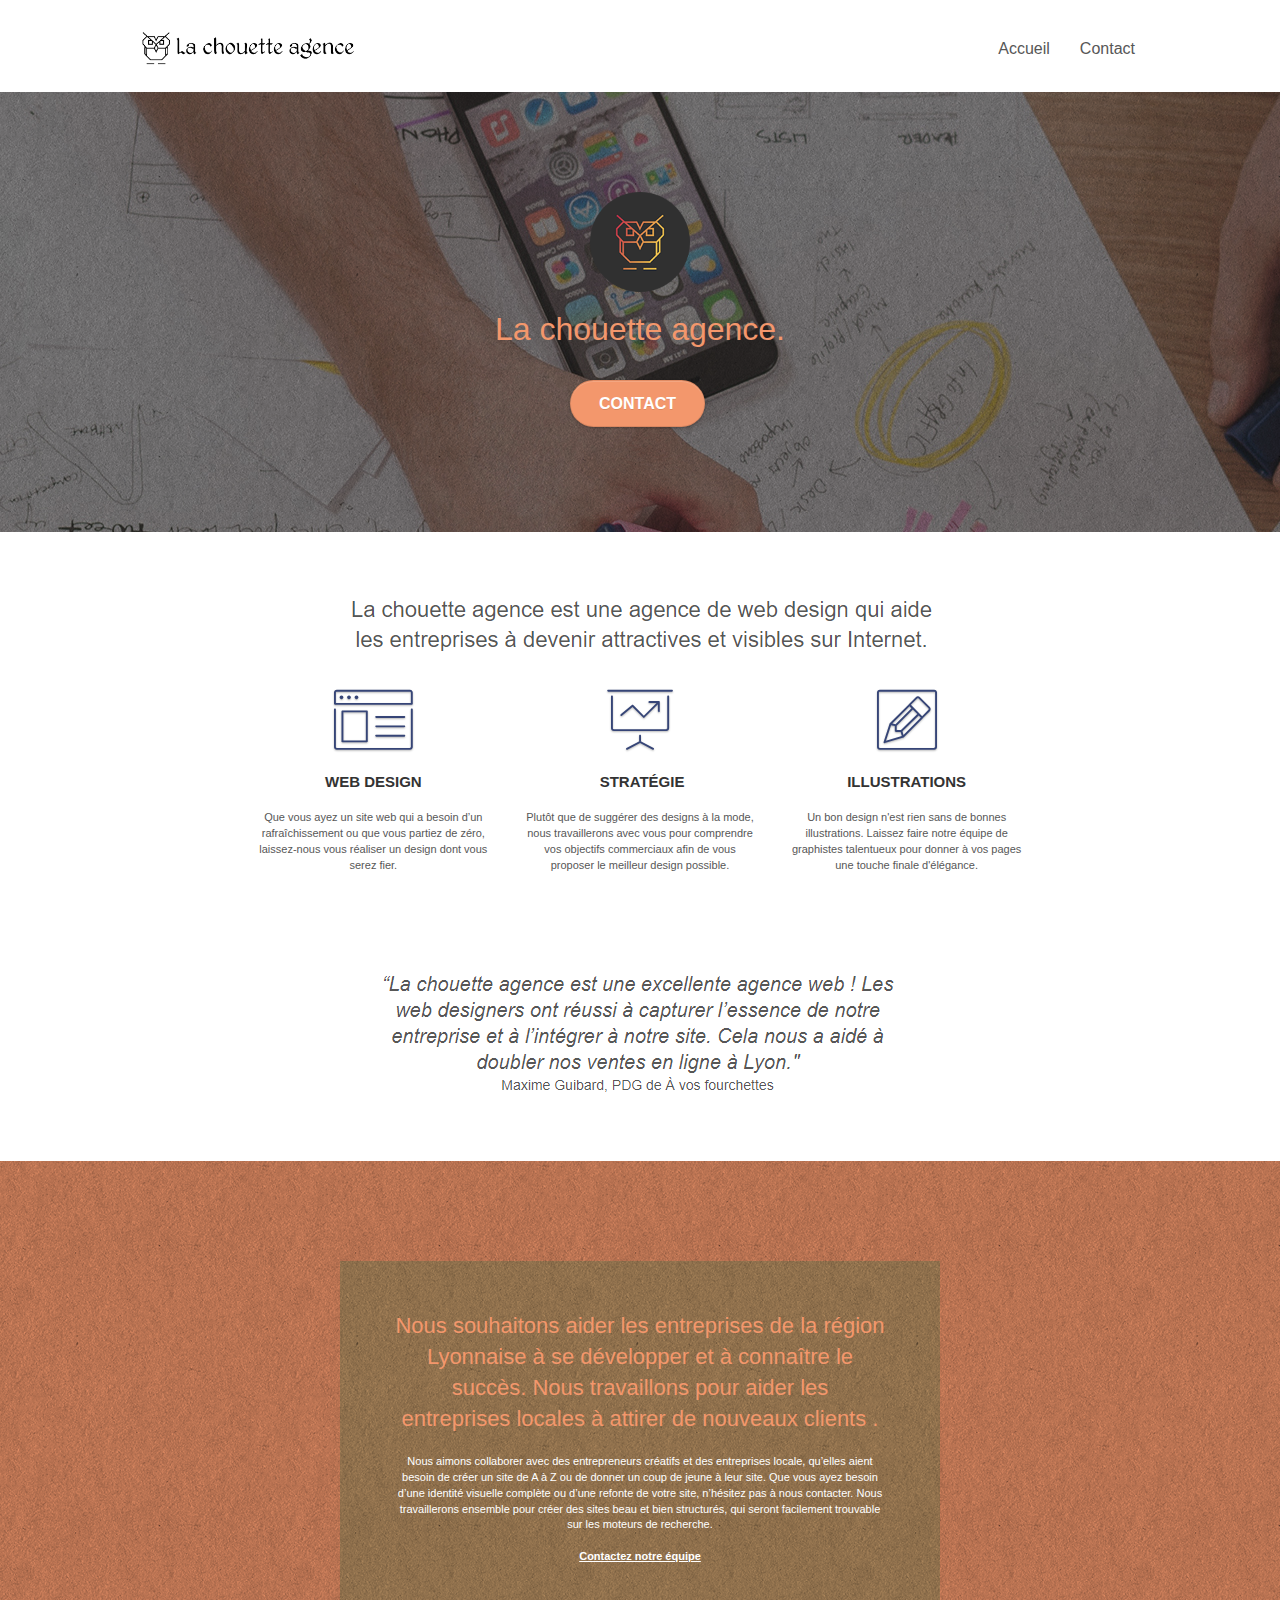
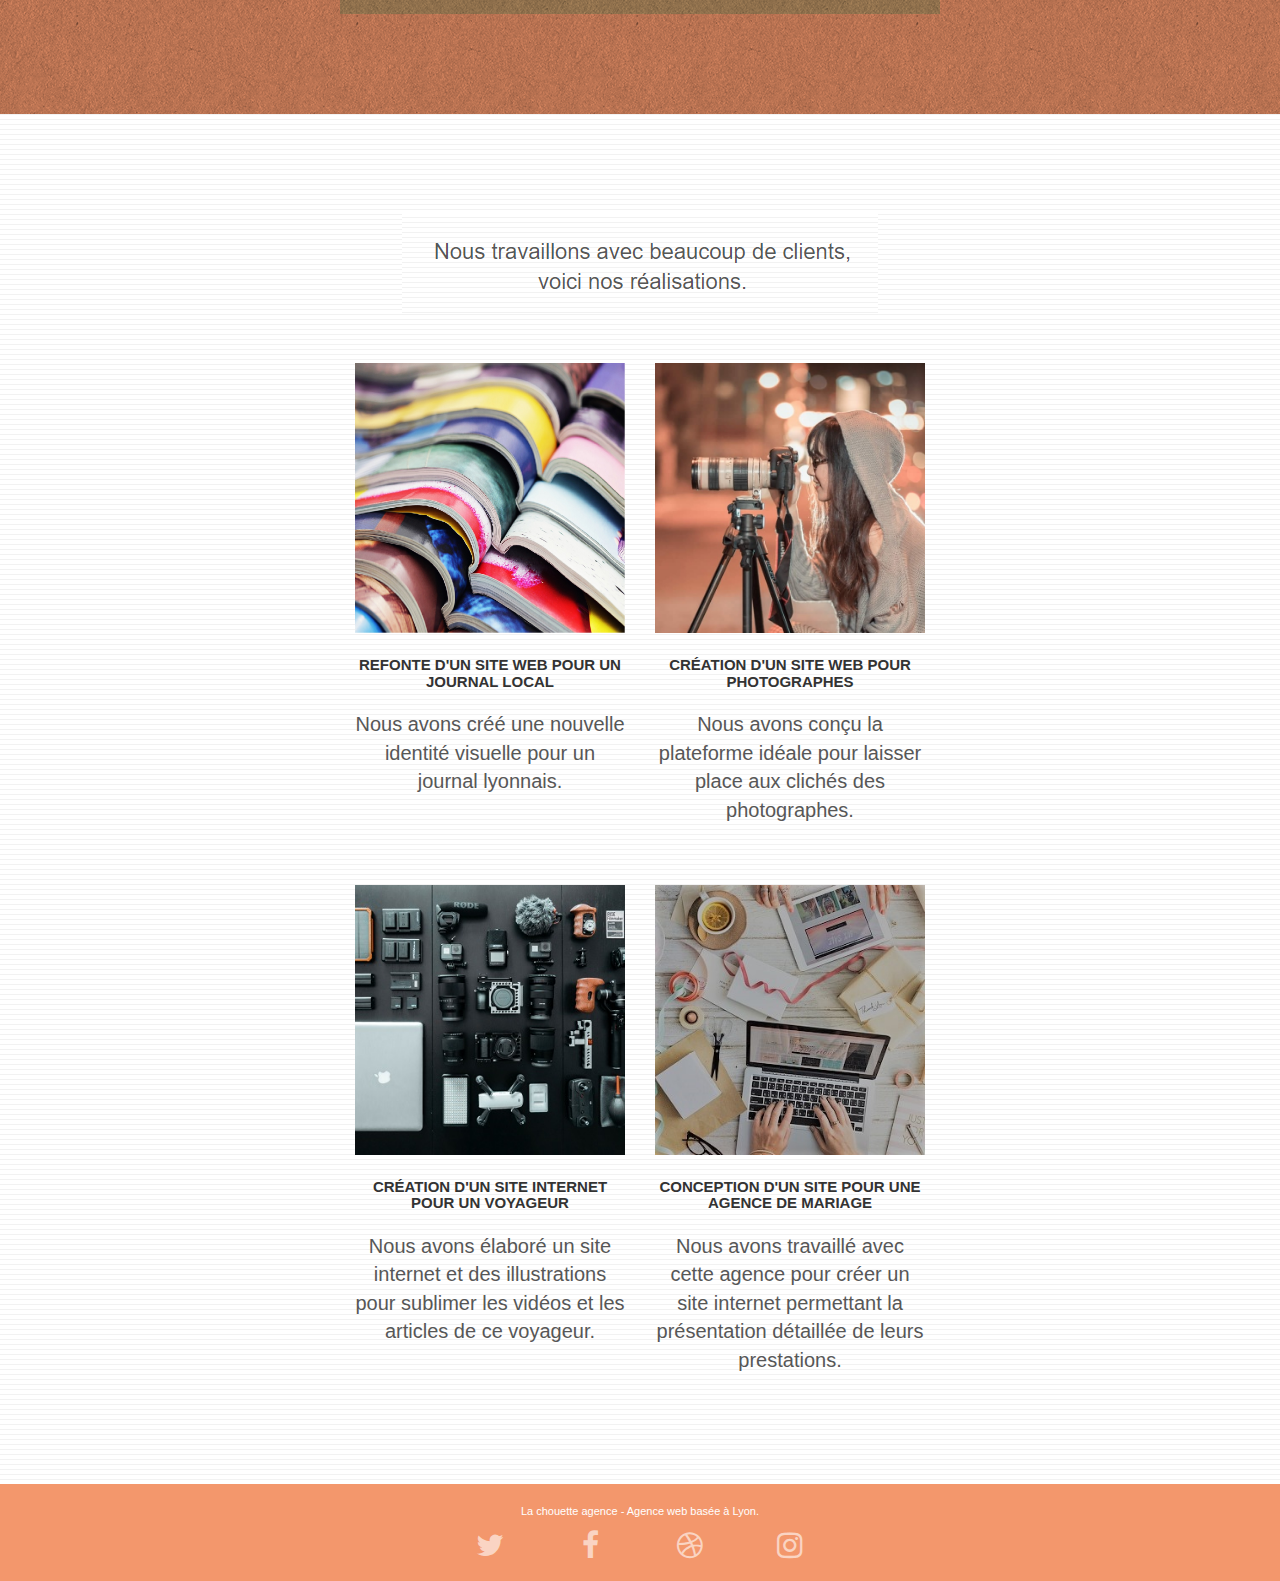
==== commit e456785a: "Suppression mauvaise pratique et intégration contact" ====
--- a/index.html
+++ b/index.html
@@ -2,17 +2,16 @@
 <html lang="Default">
 <head>
     <meta charset="utf-8">
-    <meta name="keywords" content="seo, google, site web, site internet, agence design paris, agence design, agence design,agence design,agence design,agence design,agence design,agence design,agence design,agence design">
     <meta name="description" content="">
     <meta name="viewport" content="width=device-width, initial-scale=1.0, viewport-fit=cover">
     <link rel="shortcut icon" type="image/png" href="favicon.jpg">
-    
+
 	<link rel="stylesheet" type="text/css" href="./css/bootstrap.css">
 	<link rel="stylesheet" type="text/css" href="style.css">
 	<link rel="stylesheet" type="text/css" href="./css/font-awesome.css">
 	<link rel="stylesheet" type="text/css" href="./css/et-line.css">
-	
-    
+
+
 	<script src="./js/jquery-2.1.0.js"></script>
 	<script src="./js/bootstrap.js"></script>
 	<script src="./js/blocs.js"></script>
@@ -21,25 +20,23 @@
 
     <title>.</title>
 
-    
+
 <!-- Analytics -->
- 
+
 <!-- Analytics END -->
-    
+
 </head>
 <body>
 <!-- Principal conteneur -->
 <div class="page-container">
-    
+
 <!-- bloc-0 -->
 <div class="bloc bgc-white l-bloc " id="bloc-0">
 	<div class="container bloc-sm">
 
 		<nav class="navbar row">
 			<div class="navbar-header">
-				<div class="keywords" style="color:#cccccc;font-size:1px;">Agence web à paris, stratégie web, web design, illustrations, design de site web, site web, web, internet, site internet, site</div>
 				<a class="navbar-brand" href="index.html"><img src="img/la-chouette-agence.png" alt="paris web design logo agence web meilleure agence" height="40" /></a>
-				<div class="keywords" style="color:#cccccc;font-size:1px;">Agence web à paris, stratégie web, web design, illustrations, design de site web, site web, web, internet, site internet, site</div>
 				<button id="nav-toggle" type="button" class="ui-navbar-toggle navbar-toggle" data-toggle="collapse" data-target=".navbar-1">
 					<span class="sr-only">Toggle navigation</span><span class="icon-bar"></span><span class="icon-bar"></span><span class="icon-bar"></span>
 				</button>
@@ -52,7 +49,7 @@
 					<li>
 					</li>
 					<li>
-						<a href="page2.html">page2 &gt;</a>
+						<a href="contact.html">Contact</a>
 					</li>
 				</ul>
 			</div>
@@ -202,18 +199,6 @@
 <!-- bloc-4-portfolio END -->
 
 <!-- bloc-5-cta -->
-<div class="bloc bgc-dark-slate-blue bg-banniere d-bloc bloc-bg-texture texture-paper" id="bloc-5-cta">
-	<div class="container bloc-lg">
-		<div class="row">
-			<h2 class="mg-md text-center tc-white">
-				Prêt pour redonner vie à votre projet ?<br>Contactez notre équipe !
-			</h2>
-			<div class="col-sm-12 text-center">
-				<a href="page2.html" class="btn btn-atomic-tangerine btn-clean btn-rd btn-lg cta-hero">Contact</a>
-			</div>
-		</div>
-	</div>
-</div>
 <!-- bloc-5-cta END -->
 
 <!-- Footer - bloc-8 -->
@@ -245,46 +230,6 @@
 							<a class="social" href="index.html"><span class="fa fa-instagram icon-md"></span></a>
 						</div>
 					</div>
-					<div class="keywords" style="color:#F3976C;">Agence web à paris, stratégie web, web design, illustrations, design de site web, site web, web, internet, site internet, site</div>
-				</div>
-				<div class="row">
-					<div class="col-sm-4">
-						Partenaires
-							<ul>
-								<li><a href="voiture.com">voiture.com</a></li>
-								<li><a href="pizza.com">pizza.com</a></li>
-								<li><a href="matoiture.com">matoiture.com</a></li>
-								<li><a href="immobilierseo.com">immobilierseo.com</a></li>
-							</ul>		
-					</div>
-					<div class="col-sm-4">
-						Annuaires liste 1
-						<ul>
-							<li><a href="annuaireagence.com">annuaireagence.com</a></li>
-							<li><a href="annuaireseo.com">annuaireseo.com</a></li>
-							<li><a href="annuairemarketing.com">annuairemarketing.com</a></li>
-							<li><a href="123seoture.com">123seo.com</a></li>
-							<li><a href="123site.com">123site.com</a></li>
-							<li><a href="annuairewordpress.com">annuairewordpress.com</a></li>
-							<li><a href="listeagence.com">listeagence.com</a></li>
-							<li><a href="meilleuresagencesparis.com">meilleuresagencesparis.com</a></li>
-							<li><a href="listeseo.com">listeseo.com</a></li>
-						</ul>
-					</div>
-					<div class="col-sm-4">
-						Annuaires liste 2
-						<ul>
-							<li><a href="betterseo.com">betterseo.com</a></li>
-							<li><a href="ameliorerseo.com">ameliorerseo.com</a></li>
-							<li><a href="seojuicelien.com">seojuicelien.com</a></li>
-							<li><a href="meilleursliens.com">meilleursliens.com</a></li>
-							<li><a href="liensagogo.com">liensagogo.com</a></li>
-							<li><a href="backlink.com">backlink.com</a></li>
-							<li><a href="linkjuiceannuaire.com">linkjuiceannuaire.com</a></li>
-							<li><a href="remontersurgoogle.com">remontersurgoogle.com</a></li>
-							<li><a href="vraiseofiable.com">vraiseofiable.com</a></li>
-						</ul>
-					</div>
 				</div>
 			</div>
 		</div>
@@ -294,7 +239,7 @@
 
 </div>
 <!-- Principal conteneur END -->
-    
+
 
 </body>
 </html>
--- a/style.css
+++ b/style.css
@@ -1,1042 +1,1068 @@
-body {
-    margin: 0;
-    padding: 0;
-    background: #FFF;
-    overflow-x: hidden;
-    -webkit-font-smoothing: antialiased;
-    -moz-osx-font-smoothing: grayscale;
-}
-
-a,
-button {
-    transition: all .3s ease-in-out;
-    outline: none!important;
-}
-
-a:hover {
-    text-decoration: none;
-    cursor: pointer;
-}
-
-#page-loading-blocs-notifaction {
-    position: fixed;
-    top: 0;
-    bottom: 0;
-    width: 100%;
-    z-index: 100000;
-    background: #FFFFFF url("img/pageload-spinner.gif") no-repeat center center;
-}
-
-.bloc {
-    width: 100%;
-    clear: both;
-    background: 50% 50% no-repeat;
-    padding: 0 50px;
-    -webkit-background-size: cover;
-    -moz-background-size: cover;
-    -o-background-size: cover;
-    background-size: cover;
-    position: relative;
-}
-
-.bloc .container {
-    padding-left: 0;
-    padding-right: 0;
-}
-
-.bloc-lg {
-    padding: 100px 50px;
-}
-
-.bloc-md {
-    padding: 50px;
-}
-
-.bloc-sm {
-    padding: 20px 50px;
-}
-
-.bg-center,
-.bg-l-edge,
-.bg-r-edge,
-.bg-t-edge,
-.bg-b-edge,
-.bg-tl-edge,
-.bg-bl-edge,
-.bg-tr-edge,
-.bg-br-edge,
-.bg-repeat {
-    -webkit-background-size: auto!important;
-    -moz-background-size: auto!important;
-    -o-background-size: auto!important;
-    background-size: auto!important;
-}
-
-.bg-repeat {
-    background: repeat;
-}
-
-.bg-t-edge {
-    background: top no-repeat;
-}
-
-.bloc-bg-texture::before {
-    content: "";
-    background-size: 2px 2px;
-    position: absolute;
-    top: 0;
-    bottom: 0;
-    left: 0;
-    right: 0;
-}
-
-.texture-paper::before {
-    background: url("img/texture-paper.png");
-    background-size: 280px 280px;
-}
-
-.b-parallax {
-    background-attachment: fixed;
-}
-
-.d-bloc {
-    color: rgba(255, 255, 255, .7);
-}
-
-.d-bloc button:hover {
-    color: rgba(255, 255, 255, .9);
-}
-
-.d-bloc .icon-round,
-.d-bloc .icon-square,
-.d-bloc .icon-rounded,
-.d-bloc .icon-semi-rounded-a,
-.d-bloc .icon-semi-rounded-b {
-    border-color: rgba(255, 255, 255, .9);
-}
-
-.d-bloc .divider-h span {
-    border-color: rgba(255, 255, 255, .2);
-}
-
-.d-bloc .a-btn,
-.d-bloc .navbar a,
-.d-bloc .navbar-brand,
-.d-bloc a .icon-sm,
-.d-bloc a .icon-md,
-.d-bloc a .icon-lg,
-.d-bloc a .icon-xl,
-.d-bloc h1 a,
-.d-bloc h2 a,
-.d-bloc h3 a,
-.d-bloc h4 a,
-.d-bloc h5 a,
-.d-bloc h6 a,
-.d-bloc p a {
-    color: rgba(255, 255, 255, .6);
-}
-
-.d-bloc .a-btn:hover,
-.d-bloc .navbar a:hover,
-.d-bloc .navbar-brand:hover,
-.d-bloc a:hover .icon-sm,
-.d-bloc a:hover .icon-md,
-.d-bloc a:hover .icon-lg,
-.d-bloc a:hover .icon-xl,
-.d-bloc h1 a:hover,
-.d-bloc h2 a:hover,
-.d-bloc h3 a:hover,
-.d-bloc h4 a:hover,
-.d-bloc h5 a:hover,
-.d-bloc h6 a:hover,
-.d-bloc p a:hover {
-    color: rgba(255, 255, 255, 1);
-}
-
-.d-bloc .navbar-toggle .icon-bar {
-    background: rgba(255, 255, 255, 1);
-}
-
-.d-bloc .btn-wire,
-.d-bloc .btn-wire:hover {
-    color: rgba(255, 255, 255, 1);
-    border-color: rgba(255, 255, 255, 1);
-}
-
-.d-bloc .panel {
-    color: rgba(0, 0, 0, .5);
-}
-
-.d-bloc .panel button:hover {
-    color: rgba(0, 0, 0, .7);
-}
-
-.d-bloc .panel icon {
-    border-color: rgba(0, 0, 0, .7);
-}
-
-.d-bloc .panel .divider-h span {
-    border-color: rgba(0, 0, 0, .1);
-}
-
-.d-bloc .panel .a-btn {
-    color: rgba(0, 0, 0, .6);
-}
-
-.d-bloc .panel .a-btn:hover {
-    color: rgba(0, 0, 0, 1);
-}
-
-.d-bloc .panel .btn-wire,
-.d-bloc .panel .btn-wire:hover {
-    color: rgba(0, 0, 0, .7);
-    border-color: rgba(0, 0, 0, .3);
-}
-
-.d-bloc .panel,
-.l-bloc {
-    color: rgba(0, 0, 0, .5);
-}
-
-.d-bloc .panel button:hover,
-.l-bloc button:hover {
-    color: rgba(0, 0, 0, .7);
-}
-
-.l-bloc .icon-round,
-.l-bloc .icon-square,
-.l-bloc .icon-rounded,
-.l-bloc .icon-semi-rounded-a,
-.l-bloc .icon-semi-rounded-b {
-    border-color: rgba(0, 0, 0, .7);
-}
-
-.d-bloc .panel .divider-h span,
-.l-bloc .divider-h span {
-    border-color: rgba(0, 0, 0, .1);
-}
-
-.d-bloc .panel .a-btn,
-.l-bloc .a-btn,
-.l-bloc .navbar a,
-.l-bloc .navbar-brand,
-.l-bloc a .icon-sm,
-.l-bloc a .icon-md,
-.l-bloc a .icon-lg,
-.l-bloc a .icon-xl,
-.l-bloc h1 a,
-.l-bloc h2 a,
-.l-bloc h3 a,
-.l-bloc h4 a,
-.l-bloc h5 a,
-.l-bloc h6 a,
-.l-bloc p a {
-    color: rgba(0, 0, 0, .6);
-}
-
-.d-bloc .panel .a-btn:hover,
-.l-bloc .a-btn:hover,
-.l-bloc .navbar a:hover,
-.l-bloc .navbar-brand:hover,
-.l-bloc a:hover .icon-sm,
-.l-bloc a:hover .icon-md,
-.l-bloc a:hover .icon-lg,
-.l-bloc a:hover .icon-xl,
-.l-bloc h1 a:hover,
-.l-bloc h2 a:hover,
-.l-bloc h3 a:hover,
-.l-bloc h4 a:hover,
-.l-bloc h5 a:hover,
-.l-bloc h6 a:hover,
-.l-bloc p a:hover {
-    color: rgba(0, 0, 0, 1);
-}
-
-.l-bloc .navbar-toggle .icon-bar {
-    color: rgba(0, 0, 0, .6);
-}
-
-.d-bloc .panel .btn-wire,
-.d-bloc .panel .btn-wire:hover,
-.l-bloc .btn-wire,
-.l-bloc .btn-wire:hover {
-    color: rgba(0, 0, 0, .7);
-    border-color: rgba(0, 0, 0, .3);
-}
-
-.voffset {
-    margin-top: 30px;
-}
-
-.voffset-lg {
-    margin-top: 80px;
-}
-
-.row-no-gutters {
-    margin-right: 0;
-    margin-left: 0;
-}
-
-.row.row-no-gutters > [class^="col-"],
-.row.row-no-gutters > [class*=" col-"] {
-    padding-right: 0;
-    padding-left: 0;
-}
-
-#bloc-1-hero h1 {
-    font-size: 32px;
-}
-
-.navbar {
-    margin-bottom: 0;
-    z-index: 1;
-}
-
-.navbar-brand {
-    height: auto;
-    padding: 3px 15px;
-    font-size: 25px;
-    font-weight: normal;
-    font-weight: 600;
-    line-height: 44px;
-}
-
-.navbar-brand img {
-    max-height: 200px;
-    margin: 0 5px 0 0;
-    display: inline;
-}
-
-.navbar-brand img[src$=svg] {
-    min-width: 100px;
-}
-
-.nav-center .navbar-brand img {
-    margin: 0;
-}
-
-.navbar .nav {
-    padding-top: 2px;
-    margin-right: -16px;
-    float: right;
-    z-index: 1;
-}
-
-.nav > li {
-    float: left;
-    margin-top: 4px;
-    font-size: 16px;
-}
-
-.navbar-nav .open .dropdown-menu > li > a {
-    text-align: inherit;
-}
-
-.nav > li a:hover,
-.nav > li a:focus {
-    background: transparent;
-}
-
-.navbar-toggle {
-    margin: 10px 10px 0 0;
-    border: 0px;
-}
-
-.navbar-toggle:hover {
-    background: transparent!important;
-}
-
-.navbar-toggle .icon-bar {
-    background-color: rgba(0, 0, 0, .5);
-    width: 26px;
-}
-
-.nav-invert .navbar .nav {
-    float: left;
-}
-
-.nav-invert .navbar-header,
-.nav-invert .navbar-brand {
-    float: right;
-    position: relative;
-    z-index: 2;
-}
-
-@media (min-width: 768px) {
-    .site-navigation {
-        position: absolute;
-        top: 50%;
-        right: 20px;
-        transform: translate(0, -50%);
-        -webkit-transform: translateY(-50%);
-    }
-    .nav > li .dropdown-menu a,
-    .nav > li .dropdown-menu a:hover {
-        color: #484848;
-    }
-    .nav-invert .site-navigation {
-        left: 0;
-        right: 0;
-    }
-    .nav-center {
-        text-align: center;
-    }
-    .nav-center .navbar-header {
-        width: 100%;
-    }
-    .nav-center .navbar-header,
-    .nav-center .navbar-brand,
-    .nav-center .nav > li {
-        float: none;
-        display: inline-block;
-    }
-    .nav-center .site-navigation {
-        position: relative;
-        width: 100%;
-        right: 0;
-        margin-right: 0px;
-        margin-top: 20px;
-    }
-    .nav-center.mini-nav .navbar-toggle {
-        float: none;
-        margin: 10px auto 0;
-    }
-}
-
-.nav > li > .dropdown a {
-    background: none!important;
-    display: block;
-    padding: 14px 15px;
-}
-
-nav .caret {
-    margin: 0 5px;
-}
-
-.dropdown-menu .dropdown-menu {
-    top: -8px;
-    left: 100%;
-}
-
-.dropdown-menu .dropmenu-flow-right {
-    top: 100%;
-    left: 0;
-    margin-left: -1px;
-    border-top-left-radius: 0;
-    border-top-right-radius: 0;
-}
-
-.dropdown-menu .dropdown span {
-    border: 4px solid black;
-    border-top-color: transparent;
-    border-right-color: transparent;
-    border-bottom-color: transparent;
-    margin: 6px -5px 0 0!important;
-    float: right;
-}
-
-.mg-md {
-    margin-top: 10px;
-    margin-bottom: 20px;
-}
-
-.mg-lg {
-    margin-top: 10px;
-    margin-bottom: 40px;
-}
-
-.btn {
-    margin: 0 5px 5px 0;
-}
-
-.btn.pull-right {
-    margin: 0 0 5px 5px;
-}
-
-.btn-d,
-.btn-d:hover,
-.btn-d:focus {
-    color: #FFF;
-    background: rgba(0, 0, 0, .3);
-}
-
-button {
-    outline: none!important;
-}
-
-.btn-rd {
-    border-radius: 40px;
-}
-
-.btn-clean {
-    border: 1px solid rgba(0, 0, 0, .08);
-    border-bottom-color: rgba(0, 0, 0, .1);
-    text-shadow: 0 1px 0 rgba(0, 0, 1, .1);
-    box-shadow: 0 1px 3px rgba(0, 0, 1, .25), inset 0 1px 0 0 rgba(255, 255, 255, .15);
-}
-
-.icon-md {
-    font-size: 30px!important;
-}
-
-.icon-lg {
-    font-size: 60px!important;
-}
-
-.sm-shadow {
-    text-shadow: 0 1px 2px rgba(0, 0, 0, .3);
-}
-
-.panel-sq,
-.panel-sq .panel-heading,
-.panel-sq .panel-footer {
-    border-radius: 0;
-}
-
-.panel-rd {
-    border-radius: 30px;
-}
-
-.panel-rd .panel-heading {
-    border-radius: 29px 29px 0 0;
-}
-
-.panel-rd .panel-footer {
-    border-radius: 0 0 29px 29px;
-}
-
-.form-control {
-    border-color: rgba(0, 0, 0, .1);
-    box-shadow: none;
-}
-
-.scrollToTop {
-    width: 40px;
-    height: 40px;
-    position: fixed;
-    bottom: 20px;
-    right: 20px;
-    opacity: 0;
-    z-index: 500;
-    transition: all .3s ease-in-out;
-}
-
-.scrollToTop span {
-    margin-top: 6px;
-}
-
-.showScrollTop {
-    font-size: 14px;
-    opacity: 1;
-}
-
-a[data-lightbox] {
-    position: relative;
-    display: block;
-    text-align: center;
-}
-
-a[data-lightbox]:hover::before {
-    content: "+";
-    font-family: "HelveticaNeue-Light", "Helvetica Neue Light", "Helvetica Neue", Helvetica, Arial;
-    font-size: 32px;
-    width: 50px;
-    height: 50px;
-    margin-left: -25px;
-    border-radius: 50%;
-    background: rgba(0, 0, 0, .6);
-    color: #FFF;
-    font-weight: 100;
-    z-index: 1;
-    position: absolute;
-    top: 50%;
-    transform: translateY(-50%);
-    -webkit-transform: translateY(-50%);
-}
-
-a[data-lightbox]:hover img {
-    opacity: 0.6;
-    -webkit-animation-fill-mode: none;
-    animation-fill-mode: none;
-}
-
-#lightbox-modal {
-    display: flex;
-    align-items: center;
-}
-
-#lightbox-modal .modal-dialog {
-    width: 90%;
-    max-width: 900px;
-    margin: 0 auto 0;
-}
-
-#lightbox-modal .modal-dialog img {
-    max-height: 90vh;
-    margin: 0 auto;
-}
-
-.lightbox-caption {
-    padding: 20px;
-    color: #FFF;
-    background: rgba(0, 0, 0, .5);
-    position: absolute;
-    left: 15px;
-    right: 15px;
-    bottom: 5px;
-}
-
-.close-lightbox {
-    color: #FFF;
-    font-size: 30px;
-    position: absolute;
-    top: 20px;
-    right: 20px;
-    z-index: 20;
-    background: rgba(0, 0, 0, .5);
-    border: none;
-    line-height: 30px;
-    padding: 0 9px 5px;
-    opacity: 0.3;
-}
-
-.close-lightbox:hover,
-.next-lightbox:hover,
-.prev-lightbox:hover {
-    opacity: 1.0;
-    color: #FFF;
-}
-
-.next-lightbox,
-.prev-lightbox {
-    font-size: 20px;
-    color: rgba(255, 255, 255, .9);
-    background: rgba(0, 0, 0, .5);
-    transition: all .2s ease-in-out;
-    position: absolute;
-    top: 45%;
-    z-index: 1;
-    opacity: 0.4;
-}
-
-.next-lightbox {
-    padding: 6px 8px 1px 13px;
-    right: 25px;
-}
-
-.prev-lightbox {
-    padding: 6px 13px 1px 10px;
-    left: 25px;
-}
-
-.snapshot-lb .modal-body {
-    padding-bottom: 45px;
-}
-
-.snapshot-lb .lightbox-caption {
-    padding: 0;
-    color: rgba(0, 0, 0, .5);
-    background: none;
-}
-
-h1,
-h2,
-h3,
-h4,
-h5,
-h6,
-p,
-label,
-.btn,
-a {
-    font-family: "helvetica";
-    font-weight: 400;
-    color: #575757!important;
-}
-
-.container {
-    max-width: 1000px;
-}
-
-.hero-bloc-text {
-    font-size: 38px;
-}
-
-.hero-bloc-text-sub {
-    font-size: 36px;
-}
-
-.statement-bloc-text {
-    line-height: 26px;
-    font-style: italic;
-    font-size: 20px;
-    text-align: center;
-    font-weight: lighter;
-    max-width: 520px;
-    margin: auto auto auto auto;
-}
-
-p {
-    font-size: 11px;
-}
-
-.tight-width-whitespace {
-    max-width: 600px;
-    margin: auto auto auto auto;
-}
-
-.h1 {
-    font-size: 20px;
-    font-family: "Open Sans";
-}
-
-.cta-hero {
-    margin-top: 22px;
-    color: #FFFFFF!important;
-    text-transform: uppercase;
-    padding: 12px 28px 12px 28px;
-    font-size: 16px;
-    font-weight: 700;
-}
-
-.social {
-    max-width: 400px;
-    margin: auto auto auto auto;
-}
-
-h2 {
-    font-size: 22px;
-    line-height: 1.4em;
-}
-
-h3 {
-    font-size: 15px;
-    text-transform: uppercase;
-    font-weight: 700;
-    color: #333333!important;
-}
-
-.med-width-whitespace {
-    max-width: 800px;
-    margin: auto auto auto auto;
-    box-shadow: 0px 0px 0px #000000;
-}
-
-h1 {
-    color: #333333!important;
-}
-
-h4 {
-    color: #333333!important;
-}
-
-.icons {
-    margin-bottom: 14px;
-    margin-top: 24px;
-}
-
-.white {
-    color: #FFFFFF!important;
-}
-
-.portfolio-thumb {
-    margin-bottom: 24px;
-}
-
-.portfolio-row {
-    margin-bottom: 44px;
-    margin-top: 50px;
-}
-
-.avatar {
-    box-shadow: 0px 4px 9px rgba(0, 0, 0, 0.3);
-}
-
-.black-background {
-    background-color: rgba(165, 147, 99, 0.7);
-    padding: 40px 40px 40px 40px;
-}
-
-.bold-link {
-    font-weight: 900;
-    text-decoration: underline!important;
-}
-
-.bgc-white {
-    background-color: #FFFFFF;
-}
-
-.bgc-dark-slate-blue {
-    background-color: #364577;
-}
-
-.bgc-atomic-tangerine {
-    background-color: #F3976C;
-}
-
-.tc-white {
-    color: #F3976C!important;
-}
-
-.btn-atomic-tangerine {
-    background: #F3976C;
-    color: #FFFFFF!important;
-}
-
-.btn-atomic-tangerine:hover {
-    background: #c27956!important;
-    color: #FFFFFF!important;
-}
-
-.ltc-white {
-    color: #FFFFFF!important;
-}
-
-.ltc-white:hover {
-    color: #cccccc!important;
-}
-
-.ltc-atomic-tangerine {
-    color: #F3976C!important;
-}
-
-.ltc-atomic-tangerine:hover {
-    color: #c27956!important;
-}
-
-.icon-dark-slate-blue {
-    color: #364577!important;
-    border-color: #364577!important;
-}
-
-.bg-dots-bg {
-    background-image: url("img/dots-bg.png");
-}
-
-.bg-lines-h2-bg {
-    background-image: url("img/lines-h2-bg.png");
-}
-
-.bg-banniere {
-    background-image: url("img/la-chouette-agence-banniere.jpg");
-}
-
-.bg-presentation {
-    background-image: url("img/image-de-presentation.bmp");
-}
-
-@media (max-width: 1024px) {
-    .bloc {
-        padding-left: 20px;
-        padding-right: 20px;
-    }
-    .bloc.full-width-bloc,
-    .bloc-tile-2.full-width-bloc .container,
-    .bloc-tile-3.full-width-bloc .container,
-    .bloc-tile-4.full-width-bloc .container {
-        padding-left: 0;
-        padding-right: 0;
-    }
-}
-
-@media (max-width: 992px) and (min-width: 768px) {
-    .navbar .nav {
-        max-width: 80%
-    }
-    .nav-center.navbar .nav {
-        max-width: 100%
-    }
-}
-
-@media only screen and (min-device-width: 768px) and (max-device-width: 1024px) and (orientation: landscape) {
-    .b-parallax {
-        background-attachment: scroll;
-    }
-}
-
-@media only screen and (min-device-width: 1024px) and (max-device-width: 1366px) and (-webkit-min-device-pixel-ratio: 1.5) {
-    .b-parallax {
-        background-attachment: scroll;
-    }
-}
-
-@media (max-width: 991px) {
-    .container {
-        width: 100%;
-    }
-    .b-parallax {
-        background-attachment: scroll;
-    }
-    .page-container,
-    #hero-bloc {
-        overflow-x: hidden;
-        position: relative;
-    }
-    .bloc {
-        padding-left: constant(safe-area-inset-left);
-        padding-right: constant(safe-area-inset-right);
-    }
-    .bloc-group,
-    .bloc-group .bloc {
-        display: block;
-        width: 100%;
-    }
-    .bloc-fill-screen .fill-bloc-top-edge,
-    .bloc-fill-screen .fill-bloc-bottom-edge {
-        padding: 0 20px;
-        padding-left: constant(safe-area-inset-left);
-        padding-right: constant(safe-area-inset-right);
-    }
-}
-
-@media (max-width: 767px) {
-    .page-container {
-        overflow-x: hidden;
-        position: relative;
-    }
-    h1,
-    h2,
-    h3,
-    h4,
-    h5,
-    h6,
-    p,
-    #disqus_thread {
-        padding-left: 10px!important;
-        padding-right: 10px!important;
-    }
-    .b-parallax {
-        background-attachment: scroll;
-    }
-    .navbar .nav {
-        padding-top: 0;
-        border-top: 1px solid rgba(0, 0, 0, .2);
-        float: none!important;
-    }
-    .navbar.row {
-        margin-left: 0;
-        margin-right: 0;
-    }
-    .site-navigation {
-        position: inherit;
-        transform: none;
-        -webkit-transform: none;
-        -ms-transform: none;
-    }
-    .nav > li {
-        margin-top: 0;
-        border-bottom: 1px solid rgba(0, 0, 0, .1);
-        background: rgba(0, 0, 0, .05);
-        text-align: left;
-        padding-left: 15px;
-        width: 100%;
-    }
-    .nav > li:hover {
-        background: rgba(0, 0, 0, .08);
-    }
-    .dropdown .dropdown a .caret {
-        float: none;
-        margin: 5px 0 0 10px!important;
-        border: 4px solid black;
-        border-bottom-color: transparent;
-        border-right-color: transparent;
-        border-left-color: transparent;
-    }
-    #hero-bloc .navbar .nav {
-        background: rgba(0, 0, 0, .8);
-    }
-    #hero-bloc .navbar .nav a {
-        color: rgba(255, 255, 255, .6);
-    }
-    .hero {
-        padding: 50px 0;
-    }
-    .hero-nav {
-        left: -1px;
-        right: -1px;
-    }
-    .navbar-collapse {
-        padding: 0;
-        overflow-x: hidden;
-        -webkit-box-shadow: none;
-        box-shadow: none;
-    }
-    .navbar-brand img {
-        max-height: 40px;
-        width: auto;
-    }
-    .nav-invert .navbar-header {
-        float: none;
-        width: 100%;
-    }
-    .nav-invert .navbar-toggle {
-        float: left;
-        margin-left: 10px;
-    }
-    .bloc {
-        padding-left: 0;
-        padding-right: 0;
-    }
-    .bloc-xxl,
-    .bloc-xl,
-    .bloc-lg {
-        padding: 40px 0;
-    }
-    .bloc-sm,
-    .bloc-md {
-        padding-left: 0;
-        padding-right: 0;
-    }
-    .bloc-tile-2 .container,
-    .bloc-tile-3 .container,
-    .bloc-tile-4 .container,
-    .bloc-fill-screen .fill-bloc-top-edge,
-    .bloc-fill-screen .fill-bloc-bottom-edge {
-        padding-left: 0;
-        padding-right: 0;
-    }
-    .a-block {
-        padding: 0 10px;
-    }
-    .btn-dwn {
-        display: none;
-    }
-    .voffset {
-        margin-top: 5px;
-    }
-    .voffset-md {
-        margin-top: 20px;
-    }
-    .voffset-lg {
-        margin-top: 30px;
-    }
-    form {
-        padding: 5px;
-    }
-    .close-lightbox {
-        display: inline-block;
-    }
-    .blocsapp-device-iphone5 {
-        background-size: 216px 425px;
-        padding-top: 60px;
-        width: 216px;
-        height: 425px;
-    }
-    .blocsapp-device-iphone5 img {
-        width: 180px;
-        height: 320px;
-    }
-}
-
-@media (max-width: 400px) {
-    .bloc {
-        padding-left: 0;
-        padding-right: 0;
-    }
-}
-
-@media (max-width: 767px) {
-    .bloc-mob-center-text {
-        text-align: center;
-    }
-}+body {
+    margin: 0;
+    padding: 0;
+    background: #FFF;
+    overflow-x: hidden;
+    -webkit-font-smoothing: antialiased;
+    -moz-osx-font-smoothing: grayscale;
+}
+
+a,
+button {
+    transition: all .3s ease-in-out;
+    outline: none!important;
+}
+
+a:hover {
+    text-decoration: none;
+    cursor: pointer;
+}
+
+#page-loading-blocs-notifaction {
+    position: fixed;
+    top: 0;
+    bottom: 0;
+    width: 100%;
+    z-index: 100000;
+    background: #FFFFFF url("img/pageload-spinner.gif") no-repeat center center;
+}
+
+.bloc {
+    width: 100%;
+    clear: both;
+    background: 50% 50% no-repeat;
+    padding: 0 50px;
+    -webkit-background-size: cover;
+    -moz-background-size: cover;
+    -o-background-size: cover;
+    background-size: cover;
+    position: relative;
+}
+
+.bloc .container {
+    padding-left: 0;
+    padding-right: 0;
+}
+
+.bloc-lg {
+    padding: 100px 50px;
+}
+
+.bloc-md {
+    padding: 50px;
+}
+
+.bloc-sm {
+    padding: 20px 50px;
+}
+
+.bg-center,
+.bg-l-edge,
+.bg-r-edge,
+.bg-t-edge,
+.bg-b-edge,
+.bg-tl-edge,
+.bg-bl-edge,
+.bg-tr-edge,
+.bg-br-edge,
+.bg-repeat {
+    -webkit-background-size: auto!important;
+    -moz-background-size: auto!important;
+    -o-background-size: auto!important;
+    background-size: auto!important;
+}
+
+.bg-repeat {
+    background: repeat;
+}
+
+.bg-t-edge {
+    background: top no-repeat;
+}
+
+.bloc-bg-texture::before {
+    content: "";
+    background-size: 2px 2px;
+    position: absolute;
+    top: 0;
+    bottom: 0;
+    left: 0;
+    right: 0;
+}
+
+.texture-paper::before {
+    background: url("img/texture-paper.png");
+    background-size: 280px 280px;
+}
+
+.b-parallax {
+    background-attachment: fixed;
+}
+
+.d-bloc {
+    color: rgba(255, 255, 255, .7);
+}
+
+.d-bloc button:hover {
+    color: rgba(255, 255, 255, .9);
+}
+
+.d-bloc .icon-round,
+.d-bloc .icon-square,
+.d-bloc .icon-rounded,
+.d-bloc .icon-semi-rounded-a,
+.d-bloc .icon-semi-rounded-b {
+    border-color: rgba(255, 255, 255, .9);
+}
+
+.d-bloc .divider-h span {
+    border-color: rgba(255, 255, 255, .2);
+}
+
+.d-bloc .a-btn,
+.d-bloc .navbar a,
+.d-bloc .navbar-brand,
+.d-bloc a .icon-sm,
+.d-bloc a .icon-md,
+.d-bloc a .icon-lg,
+.d-bloc a .icon-xl,
+.d-bloc h1 a,
+.d-bloc h2 a,
+.d-bloc h3 a,
+.d-bloc h4 a,
+.d-bloc h5 a,
+.d-bloc h6 a,
+.d-bloc p a {
+    color: rgba(255, 255, 255, .6);
+}
+
+.d-bloc .a-btn:hover,
+.d-bloc .navbar a:hover,
+.d-bloc .navbar-brand:hover,
+.d-bloc a:hover .icon-sm,
+.d-bloc a:hover .icon-md,
+.d-bloc a:hover .icon-lg,
+.d-bloc a:hover .icon-xl,
+.d-bloc h1 a:hover,
+.d-bloc h2 a:hover,
+.d-bloc h3 a:hover,
+.d-bloc h4 a:hover,
+.d-bloc h5 a:hover,
+.d-bloc h6 a:hover,
+.d-bloc p a:hover {
+    color: rgba(255, 255, 255, 1);
+}
+
+.d-bloc .navbar-toggle .icon-bar {
+    background: rgba(255, 255, 255, 1);
+}
+
+.d-bloc .btn-wire,
+.d-bloc .btn-wire:hover {
+    color: rgba(255, 255, 255, 1);
+    border-color: rgba(255, 255, 255, 1);
+}
+
+.d-bloc .panel {
+    color: rgba(0, 0, 0, .5);
+}
+
+.d-bloc .panel button:hover {
+    color: rgba(0, 0, 0, .7);
+}
+
+.d-bloc .panel icon {
+    border-color: rgba(0, 0, 0, .7);
+}
+
+.d-bloc .panel .divider-h span {
+    border-color: rgba(0, 0, 0, .1);
+}
+
+.d-bloc .panel .a-btn {
+    color: rgba(0, 0, 0, .6);
+}
+
+.d-bloc .panel .a-btn:hover {
+    color: rgba(0, 0, 0, 1);
+}
+
+.d-bloc .panel .btn-wire,
+.d-bloc .panel .btn-wire:hover {
+    color: rgba(0, 0, 0, .7);
+    border-color: rgba(0, 0, 0, .3);
+}
+
+.d-bloc .panel,
+.l-bloc {
+    color: rgba(0, 0, 0, .5);
+}
+
+.d-bloc .panel button:hover,
+.l-bloc button:hover {
+    color: rgba(0, 0, 0, .7);
+}
+
+.l-bloc .icon-round,
+.l-bloc .icon-square,
+.l-bloc .icon-rounded,
+.l-bloc .icon-semi-rounded-a,
+.l-bloc .icon-semi-rounded-b {
+    border-color: rgba(0, 0, 0, .7);
+}
+
+.d-bloc .panel .divider-h span,
+.l-bloc .divider-h span {
+    border-color: rgba(0, 0, 0, .1);
+}
+
+.d-bloc .panel .a-btn,
+.l-bloc .a-btn,
+.l-bloc .navbar a,
+.l-bloc .navbar-brand,
+.l-bloc a .icon-sm,
+.l-bloc a .icon-md,
+.l-bloc a .icon-lg,
+.l-bloc a .icon-xl,
+.l-bloc h1 a,
+.l-bloc h2 a,
+.l-bloc h3 a,
+.l-bloc h4 a,
+.l-bloc h5 a,
+.l-bloc h6 a,
+.l-bloc p a {
+    color: rgba(0, 0, 0, .6);
+}
+
+.d-bloc .panel .a-btn:hover,
+.l-bloc .a-btn:hover,
+.l-bloc .navbar a:hover,
+.l-bloc .navbar-brand:hover,
+.l-bloc a:hover .icon-sm,
+.l-bloc a:hover .icon-md,
+.l-bloc a:hover .icon-lg,
+.l-bloc a:hover .icon-xl,
+.l-bloc h1 a:hover,
+.l-bloc h2 a:hover,
+.l-bloc h3 a:hover,
+.l-bloc h4 a:hover,
+.l-bloc h5 a:hover,
+.l-bloc h6 a:hover,
+.l-bloc p a:hover {
+    color: rgba(0, 0, 0, 1);
+}
+
+.l-bloc .navbar-toggle .icon-bar {
+    color: rgba(0, 0, 0, .6);
+}
+
+.d-bloc .panel .btn-wire,
+.d-bloc .panel .btn-wire:hover,
+.l-bloc .btn-wire,
+.l-bloc .btn-wire:hover {
+    color: rgba(0, 0, 0, .7);
+    border-color: rgba(0, 0, 0, .3);
+}
+
+.voffset {
+    margin-top: 30px;
+}
+
+.voffset-lg {
+    margin-top: 80px;
+}
+
+.row-no-gutters {
+    margin-right: 0;
+    margin-left: 0;
+}
+
+.row.row-no-gutters > [class^="col-"],
+.row.row-no-gutters > [class*=" col-"] {
+    padding-right: 0;
+    padding-left: 0;
+}
+.col-sm-contact{
+  display: flex;
+  flex-direction: column;
+  width: 50%;
+  height: 40rem;
+  align-items: center;
+  justify-content: center;
+  align-items: center;
+  font-size: 2rem;
+}
+.col-sm-6 p{font-size: 2rem;}
+.col-sm-6 .contact{
+  margin-top: 5%;
+  text-decoration: underline;
+  font-weight: bold;
+}
+iframe{
+  height: 450px;
+  border: 0;
+  width: 100%;}
+#bloc-1-hero h1 {
+    font-size: 32px;
+}
+
+.navbar {
+    margin-bottom: 0;
+    z-index: 1;
+}
+
+.navbar-brand {
+    height: auto;
+    padding: 3px 15px;
+    font-size: 25px;
+    font-weight: normal;
+    font-weight: 600;
+    line-height: 44px;
+}
+
+.navbar-brand img {
+    max-height: 200px;
+    margin: 0 5px 0 0;
+    display: inline;
+}
+
+.navbar-brand img[src$=svg] {
+    min-width: 100px;
+}
+
+.nav-center .navbar-brand img {
+    margin: 0;
+}
+
+.navbar .nav {
+    padding-top: 2px;
+    margin-right: -16px;
+    float: right;
+    z-index: 1;
+}
+
+.nav > li {
+    float: left;
+    margin-top: 4px;
+    font-size: 16px;
+}
+
+.navbar-nav .open .dropdown-menu > li > a {
+    text-align: inherit;
+}
+
+.nav > li a:hover,
+.nav > li a:focus {
+    background: transparent;
+}
+
+.navbar-toggle {
+    margin: 10px 10px 0 0;
+    border: 0px;
+}
+
+.navbar-toggle:hover {
+    background: transparent!important;
+}
+
+.navbar-toggle .icon-bar {
+    background-color: rgba(0, 0, 0, .5);
+    width: 26px;
+}
+
+.nav-invert .navbar .nav {
+    float: left;
+}
+
+.nav-invert .navbar-header,
+.nav-invert .navbar-brand {
+    float: right;
+    position: relative;
+    z-index: 2;
+}
+
+@media (min-width: 768px) {
+    .site-navigation {
+        position: absolute;
+        top: 50%;
+        right: 20px;
+        transform: translate(0, -50%);
+        -webkit-transform: translateY(-50%);
+    }
+    .nav > li .dropdown-menu a,
+    .nav > li .dropdown-menu a:hover {
+        color: #484848;
+    }
+    .nav-invert .site-navigation {
+        left: 0;
+        right: 0;
+    }
+    .nav-center {
+        text-align: center;
+    }
+    .nav-center .navbar-header {
+        width: 100%;
+    }
+    .nav-center .navbar-header,
+    .nav-center .navbar-brand,
+    .nav-center .nav > li {
+        float: none;
+        display: inline-block;
+    }
+    .nav-center .site-navigation {
+        position: relative;
+        width: 100%;
+        right: 0;
+        margin-right: 0px;
+        margin-top: 20px;
+    }
+    .nav-center.mini-nav .navbar-toggle {
+        float: none;
+        margin: 10px auto 0;
+    }
+}
+
+.nav > li > .dropdown a {
+    background: none!important;
+    display: block;
+    padding: 14px 15px;
+}
+
+nav .caret {
+    margin: 0 5px;
+}
+
+.dropdown-menu .dropdown-menu {
+    top: -8px;
+    left: 100%;
+}
+
+.dropdown-menu .dropmenu-flow-right {
+    top: 100%;
+    left: 0;
+    margin-left: -1px;
+    border-top-left-radius: 0;
+    border-top-right-radius: 0;
+}
+
+.dropdown-menu .dropdown span {
+    border: 4px solid black;
+    border-top-color: transparent;
+    border-right-color: transparent;
+    border-bottom-color: transparent;
+    margin: 6px -5px 0 0!important;
+    float: right;
+}
+
+.mg-md {
+    margin-top: 10px;
+    margin-bottom: 20px;
+}
+
+.mg-lg {
+    margin-top: 10px;
+    margin-bottom: 40px;
+}
+
+.btn {
+    margin: 0 5px 5px 0;
+}
+
+.btn.pull-right {
+    margin: 0 0 5px 5px;
+}
+
+.btn-d,
+.btn-d:hover,
+.btn-d:focus {
+    color: #FFF;
+    background: rgba(0, 0, 0, .3);
+}
+
+button {
+    outline: none!important;
+}
+
+.btn-rd {
+    border-radius: 40px;
+}
+
+.btn-clean {
+    border: 1px solid rgba(0, 0, 0, .08);
+    border-bottom-color: rgba(0, 0, 0, .1);
+    text-shadow: 0 1px 0 rgba(0, 0, 1, .1);
+    box-shadow: 0 1px 3px rgba(0, 0, 1, .25), inset 0 1px 0 0 rgba(255, 255, 255, .15);
+}
+
+.icon-md {
+    font-size: 30px!important;
+}
+
+.icon-lg {
+    font-size: 60px!important;
+}
+
+.sm-shadow {
+    text-shadow: 0 1px 2px rgba(0, 0, 0, .3);
+}
+
+.panel-sq,
+.panel-sq .panel-heading,
+.panel-sq .panel-footer {
+    border-radius: 0;
+}
+
+.panel-rd {
+    border-radius: 30px;
+}
+
+.panel-rd .panel-heading {
+    border-radius: 29px 29px 0 0;
+}
+
+.panel-rd .panel-footer {
+    border-radius: 0 0 29px 29px;
+}
+
+.form-control {
+    border-color: rgba(0, 0, 0, .1);
+    box-shadow: none;
+}
+
+.scrollToTop {
+    width: 40px;
+    height: 40px;
+    position: fixed;
+    bottom: 20px;
+    right: 20px;
+    opacity: 0;
+    z-index: 500;
+    transition: all .3s ease-in-out;
+}
+
+.scrollToTop span {
+    margin-top: 6px;
+}
+
+.showScrollTop {
+    font-size: 14px;
+    opacity: 1;
+}
+
+a[data-lightbox] {
+    position: relative;
+    display: block;
+    text-align: center;
+}
+
+a[data-lightbox]:hover::before {
+    content: "+";
+    font-family: "HelveticaNeue-Light", "Helvetica Neue Light", "Helvetica Neue", Helvetica, Arial;
+    font-size: 32px;
+    width: 50px;
+    height: 50px;
+    margin-left: -25px;
+    border-radius: 50%;
+    background: rgba(0, 0, 0, .6);
+    color: #FFF;
+    font-weight: 100;
+    z-index: 1;
+    position: absolute;
+    top: 50%;
+    transform: translateY(-50%);
+    -webkit-transform: translateY(-50%);
+}
+
+a[data-lightbox]:hover img {
+    opacity: 0.6;
+    -webkit-animation-fill-mode: none;
+    animation-fill-mode: none;
+}
+
+#lightbox-modal {
+    display: flex;
+    align-items: center;
+}
+
+#lightbox-modal .modal-dialog {
+    width: 90%;
+    max-width: 900px;
+    margin: 0 auto 0;
+}
+
+#lightbox-modal .modal-dialog img {
+    max-height: 90vh;
+    margin: 0 auto;
+}
+
+.lightbox-caption {
+    padding: 20px;
+    color: #FFF;
+    background: rgba(0, 0, 0, .5);
+    position: absolute;
+    left: 15px;
+    right: 15px;
+    bottom: 5px;
+}
+
+.close-lightbox {
+    color: #FFF;
+    font-size: 30px;
+    position: absolute;
+    top: 20px;
+    right: 20px;
+    z-index: 20;
+    background: rgba(0, 0, 0, .5);
+    border: none;
+    line-height: 30px;
+    padding: 0 9px 5px;
+    opacity: 0.3;
+}
+
+.close-lightbox:hover,
+.next-lightbox:hover,
+.prev-lightbox:hover {
+    opacity: 1.0;
+    color: #FFF;
+}
+
+.next-lightbox,
+.prev-lightbox {
+    font-size: 20px;
+    color: rgba(255, 255, 255, .9);
+    background: rgba(0, 0, 0, .5);
+    transition: all .2s ease-in-out;
+    position: absolute;
+    top: 45%;
+    z-index: 1;
+    opacity: 0.4;
+}
+
+.next-lightbox {
+    padding: 6px 8px 1px 13px;
+    right: 25px;
+}
+
+.prev-lightbox {
+    padding: 6px 13px 1px 10px;
+    left: 25px;
+}
+
+.snapshot-lb .modal-body {
+    padding-bottom: 45px;
+}
+
+.snapshot-lb .lightbox-caption {
+    padding: 0;
+    color: rgba(0, 0, 0, .5);
+    background: none;
+}
+
+.img-responsive{
+  width: 100%;
+}
+
+h1,
+h2,
+h3,
+h4,
+h5,
+h6,
+p,
+label,
+.btn,
+a {
+    font-family: "helvetica";
+    font-weight: 400;
+    color: #575757!important;
+}
+
+.container {
+    max-width: 1000px;
+}
+
+.hero-bloc-text {
+    font-size: 38px;
+}
+
+.hero-bloc-text-sub {
+    font-size: 36px;
+}
+
+.statement-bloc-text {
+    line-height: 26px;
+    font-style: italic;
+    font-size: 20px;
+    text-align: center;
+    font-weight: lighter;
+    max-width: 520px;
+    margin: auto auto auto auto;
+}
+
+p {
+    font-size: 11px;
+}
+
+.tight-width-whitespace {
+    max-width: 600px;
+    margin: auto auto auto auto;
+}
+
+.h1 {
+    font-size: 20px;
+    font-family: "Open Sans";
+}
+
+.cta-hero {
+    margin-top: 22px;
+    color: #FFFFFF!important;
+    text-transform: uppercase;
+    padding: 12px 28px 12px 28px;
+    font-size: 16px;
+    font-weight: 700;
+}
+
+.social {
+    max-width: 400px;
+    margin: auto auto auto auto;
+}
+
+.maps {
+  border: 1rem white solid;
+}
+
+h2 {
+    font-size: 22px;
+    line-height: 1.4em;
+}
+
+h3 {
+    font-size: 15px;
+    text-transform: uppercase;
+    font-weight: 700;
+    color: #333333!important;
+}
+
+.med-width-whitespace {
+    max-width: 800px;
+    margin: auto auto auto auto;
+    box-shadow: 0px 0px 0px #000000;
+}
+
+h1 {
+    color: #333333!important;
+}
+
+h4 {
+    color: #333333!important;
+}
+
+.icons {
+    margin-bottom: 14px;
+    margin-top: 24px;
+}
+
+.white {
+    color: #FFFFFF!important;
+}
+
+.portfolio-thumb {
+    margin-bottom: 24px;
+}
+
+.portfolio-row {
+    margin-top: 50px;
+}
+
+.avatar {
+    box-shadow: 0px 4px 9px rgba(0, 0, 0, 0.3);
+}
+
+.black-background {
+    background-color: rgba(165, 147, 99, 0.7);
+    padding: 40px 40px 40px 40px;
+}
+
+.bold-link {
+    font-weight: 900;
+    text-decoration: underline!important;
+}
+
+.bgc-white {
+    background-color: #FFFFFF;
+}
+
+.bgc-dark-slate-blue {
+    background-color: #364577;
+}
+
+.bgc-atomic-tangerine {
+    background-color: #F3976C;
+}
+
+.tc-white {
+    color: #F3976C!important;
+}
+
+.btn-atomic-tangerine {
+    background: #F3976C;
+    color: #FFFFFF!important;
+}
+
+.btn-atomic-tangerine:hover {
+    background: #c27956!important;
+    color: #FFFFFF!important;
+}
+
+.ltc-white {
+    color: #FFFFFF!important;
+}
+
+.ltc-white:hover {
+    color: #cccccc!important;
+}
+
+.ltc-atomic-tangerine {
+    color: #F3976C!important;
+}
+
+.ltc-atomic-tangerine:hover {
+    color: #c27956!important;
+}
+
+.icon-dark-slate-blue {
+    color: #364577!important;
+    border-color: #364577!important;
+}
+
+.bg-dots-bg {
+    background-image: url("img/dots-bg.png");
+}
+
+.bg-lines-h2-bg {
+    background-image: url("img/lines-h2-bg.png");
+}
+
+.bg-banniere {
+    background-image: url("img/la-chouette-agence-banniere.jpg");
+}
+
+.bg-presentation {
+    background-image: url("img/image-de-presentation.bmp");
+}
+
+@media (max-width: 1024px) {
+    .bloc {
+        padding-left: 20px;
+        padding-right: 20px;
+    }
+    .bloc.full-width-bloc,
+    .bloc-tile-2.full-width-bloc .container,
+    .bloc-tile-3.full-width-bloc .container,
+    .bloc-tile-4.full-width-bloc .container {
+        padding-left: 0;
+        padding-right: 0;
+    }
+}
+
+@media (max-width: 992px) and (min-width: 768px) {
+    .navbar .nav {
+        max-width: 80%
+    }
+    .nav-center.navbar .nav {
+        max-width: 100%
+    }
+}
+
+@media only screen and (min-device-width: 768px) and (max-device-width: 1024px) and (orientation: landscape) {
+    .b-parallax {
+        background-attachment: scroll;
+    }
+}
+
+@media only screen and (min-device-width: 1024px) and (max-device-width: 1366px) and (-webkit-min-device-pixel-ratio: 1.5) {
+    .b-parallax {
+        background-attachment: scroll;
+    }
+}
+
+@media (max-width: 991px) {
+    .container {
+        width: 100%;
+    }
+    .b-parallax {
+        background-attachment: scroll;
+    }
+    .page-container,
+    #hero-bloc {
+        overflow-x: hidden;
+        position: relative;
+    }
+    .bloc {
+        padding-left: constant(safe-area-inset-left);
+        padding-right: constant(safe-area-inset-right);
+    }
+    .bloc-group,
+    .bloc-group .bloc {
+        display: block;
+        width: 100%;
+    }
+    .bloc-fill-screen .fill-bloc-top-edge,
+    .bloc-fill-screen .fill-bloc-bottom-edge {
+        padding: 0 20px;
+        padding-left: constant(safe-area-inset-left);
+        padding-right: constant(safe-area-inset-right);
+    }
+}
+
+@media (max-width: 767px) {
+    .page-container {
+        overflow-x: hidden;
+        position: relative;
+    }
+    h1,
+    h2,
+    h3,
+    h4,
+    h5,
+    h6,
+    p,
+    #disqus_thread {
+        padding-left: 10px!important;
+        padding-right: 10px!important;
+    }
+    .b-parallax {
+        background-attachment: scroll;
+    }
+    .navbar .nav {
+        padding-top: 0;
+        border-top: 1px solid rgba(0, 0, 0, .2);
+        float: none!important;
+    }
+    .navbar.row {
+        margin-left: 0;
+        margin-right: 0;
+    }
+    .site-navigation {
+        position: inherit;
+        transform: none;
+        -webkit-transform: none;
+        -ms-transform: none;
+    }
+    .nav > li {
+        margin-top: 0;
+        border-bottom: 1px solid rgba(0, 0, 0, .1);
+        background: rgba(0, 0, 0, .05);
+        text-align: left;
+        padding-left: 15px;
+        width: 100%;
+    }
+    .nav > li:hover {
+        background: rgba(0, 0, 0, .08);
+    }
+    .dropdown .dropdown a .caret {
+        float: none;
+        margin: 5px 0 0 10px!important;
+        border: 4px solid black;
+        border-bottom-color: transparent;
+        border-right-color: transparent;
+        border-left-color: transparent;
+    }
+    #hero-bloc .navbar .nav {
+        background: rgba(0, 0, 0, .8);
+    }
+    #hero-bloc .navbar .nav a {
+        color: rgba(255, 255, 255, .6);
+    }
+    .hero {
+        padding: 50px 0;
+    }
+    .hero-nav {
+        left: -1px;
+        right: -1px;
+    }
+    .navbar-collapse {
+        padding: 0;
+        overflow-x: hidden;
+        -webkit-box-shadow: none;
+        box-shadow: none;
+    }
+    .navbar-brand img {
+        max-height: 40px;
+        width: auto;
+    }
+    .nav-invert .navbar-header {
+        float: none;
+        width: 100%;
+    }
+    .nav-invert .navbar-toggle {
+        float: left;
+        margin-left: 10px;
+    }
+    .bloc {
+        padding-left: 0;
+        padding-right: 0;
+    }
+    .bloc-xxl,
+    .bloc-xl,
+    .bloc-lg {
+        padding: 40px 0;
+    }
+    .bloc-sm,
+    .bloc-md {
+        padding-left: 0;
+        padding-right: 0;
+    }
+    .bloc-tile-2 .container,
+    .bloc-tile-3 .container,
+    .bloc-tile-4 .container,
+    .bloc-fill-screen .fill-bloc-top-edge,
+    .bloc-fill-screen .fill-bloc-bottom-edge {
+        padding-left: 0;
+        padding-right: 0;
+    }
+    .a-block {
+        padding: 0 10px;
+    }
+    .btn-dwn {
+        display: none;
+    }
+    .voffset {
+        margin-top: 5px;
+    }
+    .voffset-md {
+        margin-top: 20px;
+    }
+    .voffset-lg {
+        margin-top: 30px;
+    }
+    form {
+        padding: 5px;
+    }
+    .close-lightbox {
+        display: inline-block;
+    }
+    .blocsapp-device-iphone5 {
+        background-size: 216px 425px;
+        padding-top: 60px;
+        width: 216px;
+        height: 425px;
+    }
+    .blocsapp-device-iphone5 img {
+        width: 180px;
+        height: 320px;
+    }
+}
+
+@media (max-width: 400px) {
+    .bloc {
+        padding-left: 0;
+        padding-right: 0;
+    }
+}
+
+@media (max-width: 767px) {
+    .bloc-mob-center-text {
+        text-align: center;
+    }
+}
--- a/css/et-line.css
+++ b/css/et-line.css
@@ -1,519 +1,519 @@
-@font-face {
-    font-family: et-line;
-    src: url(../fonts/et-line.eot);
-    src: url(../fonts/et-line.eot?#iefix) format('embedded-opentype'), url(../fonts/et-line.woff) format('woff'), url(../fonts/et-line.ttf) format('truetype'), url(../fonts/et-line.svg#et-line) format('svg');
-    font-weight: 400;
-    font-style: normal
-}
-
-.et-icon-adjustments,
-.et-icon-alarmclock,
-.et-icon-anchor,
-.et-icon-aperture,
-.et-icon-attachment,
-.et-icon-bargraph,
-.et-icon-basket,
-.et-icon-beaker,
-.et-icon-bike,
-.et-icon-book-open,
-.et-icon-briefcase,
-.et-icon-browser,
-.et-icon-calendar,
-.et-icon-camera,
-.et-icon-caution,
-.et-icon-chat,
-.et-icon-circle-compass,
-.et-icon-clipboard,
-.et-icon-clock,
-.et-icon-cloud,
-.et-icon-compass,
-.et-icon-desktop,
-.et-icon-dial,
-.et-icon-document,
-.et-icon-documents,
-.et-icon-download,
-.et-icon-dribbble,
-.et-icon-edit,
-.et-icon-envelope,
-.et-icon-expand,
-.et-icon-facebook,
-.et-icon-flag,
-.et-icon-focus,
-.et-icon-gears,
-.et-icon-genius,
-.et-icon-gift,
-.et-icon-global,
-.et-icon-globe,
-.et-icon-googleplus,
-.et-icon-grid,
-.et-icon-happy,
-.et-icon-hazardous,
-.et-icon-heart,
-.et-icon-hotairballoon,
-.et-icon-hourglass,
-.et-icon-key,
-.et-icon-laptop,
-.et-icon-layers,
-.et-icon-lifesaver,
-.et-icon-lightbulb,
-.et-icon-linegraph,
-.et-icon-linkedin,
-.et-icon-lock,
-.et-icon-magnifying-glass,
-.et-icon-map,
-.et-icon-map-pin,
-.et-icon-megaphone,
-.et-icon-mic,
-.et-icon-mobile,
-.et-icon-newspaper,
-.et-icon-notebook,
-.et-icon-paintbrush,
-.et-icon-paperclip,
-.et-icon-pencil,
-.et-icon-phone,
-.et-icon-picture,
-.et-icon-pictures,
-.et-icon-piechart,
-.et-icon-presentation,
-.et-icon-pricetags,
-.et-icon-printer,
-.et-icon-profile-female,
-.et-icon-profile-male,
-.et-icon-puzzle,
-.et-icon-quote,
-.et-icon-recycle,
-.et-icon-refresh,
-.et-icon-ribbon,
-.et-icon-rss,
-.et-icon-sad,
-.et-icon-scissors,
-.et-icon-scope,
-.et-icon-search,
-.et-icon-shield,
-.et-icon-speedometer,
-.et-icon-strategy,
-.et-icon-streetsign,
-.et-icon-tablet,
-.et-icon-target,
-.et-icon-telescope,
-.et-icon-toolbox,
-.et-icon-tools,
-.et-icon-tools-2,
-.et-icon-trophy,
-.et-icon-tumblr,
-.et-icon-twitter,
-.et-icon-upload,
-.et-icon-video,
-.et-icon-wallet,
-.et-icon-wine {
-    font-family: et-line;
-    speak: none;
-    font-style: normal;
-    font-weight: 400;
-    font-variant: normal;
-    text-transform: none;
-    line-height: 1;
-    -webkit-font-smoothing: antialiased;
-    -moz-osx-font-smoothing: grayscale;
-    display: inline-block
-}
-
-.et-icon-mobile:before {
-    content: "\e000"
-}
-
-.et-icon-laptop:before {
-    content: "\e001"
-}
-
-.et-icon-desktop:before {
-    content: "\e002"
-}
-
-.et-icon-tablet:before {
-    content: "\e003"
-}
-
-.et-icon-phone:before {
-    content: "\e004"
-}
-
-.et-icon-document:before {
-    content: "\e005"
-}
-
-.et-icon-documents:before {
-    content: "\e006"
-}
-
-.et-icon-search:before {
-    content: "\e007"
-}
-
-.et-icon-clipboard:before {
-    content: "\e008"
-}
-
-.et-icon-newspaper:before {
-    content: "\e009"
-}
-
-.et-icon-notebook:before {
-    content: "\e00a"
-}
-
-.et-icon-book-open:before {
-    content: "\e00b"
-}
-
-.et-icon-browser:before {
-    content: "\e00c"
-}
-
-.et-icon-calendar:before {
-    content: "\e00d"
-}
-
-.et-icon-presentation:before {
-    content: "\e00e"
-}
-
-.et-icon-picture:before {
-    content: "\e00f"
-}
-
-.et-icon-pictures:before {
-    content: "\e010"
-}
-
-.et-icon-video:before {
-    content: "\e011"
-}
-
-.et-icon-camera:before {
-    content: "\e012"
-}
-
-.et-icon-printer:before {
-    content: "\e013"
-}
-
-.et-icon-toolbox:before {
-    content: "\e014"
-}
-
-.et-icon-briefcase:before {
-    content: "\e015"
-}
-
-.et-icon-wallet:before {
-    content: "\e016"
-}
-
-.et-icon-gift:before {
-    content: "\e017"
-}
-
-.et-icon-bargraph:before {
-    content: "\e018"
-}
-
-.et-icon-grid:before {
-    content: "\e019"
-}
-
-.et-icon-expand:before {
-    content: "\e01a"
-}
-
-.et-icon-focus:before {
-    content: "\e01b"
-}
-
-.et-icon-edit:before {
-    content: "\e01c"
-}
-
-.et-icon-adjustments:before {
-    content: "\e01d"
-}
-
-.et-icon-ribbon:before {
-    content: "\e01e"
-}
-
-.et-icon-hourglass:before {
-    content: "\e01f"
-}
-
-.et-icon-lock:before {
-    content: "\e020"
-}
-
-.et-icon-megaphone:before {
-    content: "\e021"
-}
-
-.et-icon-shield:before {
-    content: "\e022"
-}
-
-.et-icon-trophy:before {
-    content: "\e023"
-}
-
-.et-icon-flag:before {
-    content: "\e024"
-}
-
-.et-icon-map:before {
-    content: "\e025"
-}
-
-.et-icon-puzzle:before {
-    content: "\e026"
-}
-
-.et-icon-basket:before {
-    content: "\e027"
-}
-
-.et-icon-envelope:before {
-    content: "\e028"
-}
-
-.et-icon-streetsign:before {
-    content: "\e029"
-}
-
-.et-icon-telescope:before {
-    content: "\e02a"
-}
-
-.et-icon-gears:before {
-    content: "\e02b"
-}
-
-.et-icon-key:before {
-    content: "\e02c"
-}
-
-.et-icon-paperclip:before {
-    content: "\e02d"
-}
-
-.et-icon-attachment:before {
-    content: "\e02e"
-}
-
-.et-icon-pricetags:before {
-    content: "\e02f"
-}
-
-.et-icon-lightbulb:before {
-    content: "\e030"
-}
-
-.et-icon-layers:before {
-    content: "\e031"
-}
-
-.et-icon-pencil:before {
-    content: "\e032"
-}
-
-.et-icon-tools:before {
-    content: "\e033"
-}
-
-.et-icon-tools-2:before {
-    content: "\e034"
-}
-
-.et-icon-scissors:before {
-    content: "\e035"
-}
-
-.et-icon-paintbrush:before {
-    content: "\e036"
-}
-
-.et-icon-magnifying-glass:before {
-    content: "\e037"
-}
-
-.et-icon-circle-compass:before {
-    content: "\e038"
-}
-
-.et-icon-linegraph:before {
-    content: "\e039"
-}
-
-.et-icon-mic:before {
-    content: "\e03a"
-}
-
-.et-icon-strategy:before {
-    content: "\e03b"
-}
-
-.et-icon-beaker:before {
-    content: "\e03c"
-}
-
-.et-icon-caution:before {
-    content: "\e03d"
-}
-
-.et-icon-recycle:before {
-    content: "\e03e"
-}
-
-.et-icon-anchor:before {
-    content: "\e03f"
-}
-
-.et-icon-profile-male:before {
-    content: "\e040"
-}
-
-.et-icon-profile-female:before {
-    content: "\e041"
-}
-
-.et-icon-bike:before {
-    content: "\e042"
-}
-
-.et-icon-wine:before {
-    content: "\e043"
-}
-
-.et-icon-hotairballoon:before {
-    content: "\e044"
-}
-
-.et-icon-globe:before {
-    content: "\e045"
-}
-
-.et-icon-genius:before {
-    content: "\e046"
-}
-
-.et-icon-map-pin:before {
-    content: "\e047"
-}
-
-.et-icon-dial:before {
-    content: "\e048"
-}
-
-.et-icon-chat:before {
-    content: "\e049"
-}
-
-.et-icon-heart:before {
-    content: "\e04a"
-}
-
-.et-icon-cloud:before {
-    content: "\e04b"
-}
-
-.et-icon-upload:before {
-    content: "\e04c"
-}
-
-.et-icon-download:before {
-    content: "\e04d"
-}
-
-.et-icon-target:before {
-    content: "\e04e"
-}
-
-.et-icon-hazardous:before {
-    content: "\e04f"
-}
-
-.et-icon-piechart:before {
-    content: "\e050"
-}
-
-.et-icon-speedometer:before {
-    content: "\e051"
-}
-
-.et-icon-global:before {
-    content: "\e052"
-}
-
-.et-icon-compass:before {
-    content: "\e053"
-}
-
-.et-icon-lifesaver:before {
-    content: "\e054"
-}
-
-.et-icon-clock:before {
-    content: "\e055"
-}
-
-.et-icon-aperture:before {
-    content: "\e056"
-}
-
-.et-icon-quote:before {
-    content: "\e057"
-}
-
-.et-icon-scope:before {
-    content: "\e058"
-}
-
-.et-icon-alarmclock:before {
-    content: "\e059"
-}
-
-.et-icon-refresh:before {
-    content: "\e05a"
-}
-
-.et-icon-happy:before {
-    content: "\e05b"
-}
-
-.et-icon-sad:before {
-    content: "\e05c"
-}
-
-.et-icon-facebook:before {
-    content: "\e05d"
-}
-
-.et-icon-twitter:before {
-    content: "\e05e"
-}
-
-.et-icon-googleplus:before {
-    content: "\e05f"
-}
-
-.et-icon-rss:before {
-    content: "\e060"
-}
-
-.et-icon-tumblr:before {
-    content: "\e061"
-}
-
-.et-icon-linkedin:before {
-    content: "\e062"
-}
-
-.et-icon-dribbble:before {
-    content: "\e063"
+@font-face {
+    font-family: et-line;
+    src: url(../fonts/et-line.eot);
+    src: url(../fonts/et-line.eot?#iefix) format('embedded-opentype'), url(../fonts/et-line.woff) format('woff'), url(../fonts/et-line.ttf) format('truetype'), url(../fonts/et-line.svg#et-line) format('svg');
+    font-weight: 400;
+    font-style: normal
+}
+
+.et-icon-adjustments,
+.et-icon-alarmclock,
+.et-icon-anchor,
+.et-icon-aperture,
+.et-icon-attachment,
+.et-icon-bargraph,
+.et-icon-basket,
+.et-icon-beaker,
+.et-icon-bike,
+.et-icon-book-open,
+.et-icon-briefcase,
+.et-icon-browser,
+.et-icon-calendar,
+.et-icon-camera,
+.et-icon-caution,
+.et-icon-chat,
+.et-icon-circle-compass,
+.et-icon-clipboard,
+.et-icon-clock,
+.et-icon-cloud,
+.et-icon-compass,
+.et-icon-desktop,
+.et-icon-dial,
+.et-icon-document,
+.et-icon-documents,
+.et-icon-download,
+.et-icon-dribbble,
+.et-icon-edit,
+.et-icon-envelope,
+.et-icon-expand,
+.et-icon-facebook,
+.et-icon-flag,
+.et-icon-focus,
+.et-icon-gears,
+.et-icon-genius,
+.et-icon-gift,
+.et-icon-global,
+.et-icon-globe,
+.et-icon-googleplus,
+.et-icon-grid,
+.et-icon-happy,
+.et-icon-hazardous,
+.et-icon-heart,
+.et-icon-hotairballoon,
+.et-icon-hourglass,
+.et-icon-key,
+.et-icon-laptop,
+.et-icon-layers,
+.et-icon-lifesaver,
+.et-icon-lightbulb,
+.et-icon-linegraph,
+.et-icon-linkedin,
+.et-icon-lock,
+.et-icon-magnifying-glass,
+.et-icon-map,
+.et-icon-map-pin,
+.et-icon-megaphone,
+.et-icon-mic,
+.et-icon-mobile,
+.et-icon-newspaper,
+.et-icon-notebook,
+.et-icon-paintbrush,
+.et-icon-paperclip,
+.et-icon-pencil,
+.et-icon-phone,
+.et-icon-picture,
+.et-icon-pictures,
+.et-icon-piechart,
+.et-icon-presentation,
+.et-icon-pricetags,
+.et-icon-printer,
+.et-icon-profile-female,
+.et-icon-profile-male,
+.et-icon-puzzle,
+.et-icon-quote,
+.et-icon-recycle,
+.et-icon-refresh,
+.et-icon-ribbon,
+.et-icon-rss,
+.et-icon-sad,
+.et-icon-scissors,
+.et-icon-scope,
+.et-icon-search,
+.et-icon-shield,
+.et-icon-speedometer,
+.et-icon-strategy,
+.et-icon-streetsign,
+.et-icon-tablet,
+.et-icon-target,
+.et-icon-telescope,
+.et-icon-toolbox,
+.et-icon-tools,
+.et-icon-tools-2,
+.et-icon-trophy,
+.et-icon-tumblr,
+.et-icon-twitter,
+.et-icon-upload,
+.et-icon-video,
+.et-icon-wallet,
+.et-icon-wine {
+    font-family: et-line;
+    speak: none;
+    font-style: normal;
+    font-weight: 400;
+    font-variant: normal;
+    text-transform: none;
+    line-height: 1;
+    -webkit-font-smoothing: antialiased;
+    -moz-osx-font-smoothing: grayscale;
+    display: inline-block
+}
+
+.et-icon-mobile:before {
+    content: "\e000"
+}
+
+.et-icon-laptop:before {
+    content: "\e001"
+}
+
+.et-icon-desktop:before {
+    content: "\e002"
+}
+
+.et-icon-tablet:before {
+    content: "\e003"
+}
+
+.et-icon-phone:before {
+    content: "\e004"
+}
+
+.et-icon-document:before {
+    content: "\e005"
+}
+
+.et-icon-documents:before {
+    content: "\e006"
+}
+
+.et-icon-search:before {
+    content: "\e007"
+}
+
+.et-icon-clipboard:before {
+    content: "\e008"
+}
+
+.et-icon-newspaper:before {
+    content: "\e009"
+}
+
+.et-icon-notebook:before {
+    content: "\e00a"
+}
+
+.et-icon-book-open:before {
+    content: "\e00b"
+}
+
+.et-icon-browser:before {
+    content: "\e00c"
+}
+
+.et-icon-calendar:before {
+    content: "\e00d"
+}
+
+.et-icon-presentation:before {
+    content: "\e00e"
+}
+
+.et-icon-picture:before {
+    content: "\e00f"
+}
+
+.et-icon-pictures:before {
+    content: "\e010"
+}
+
+.et-icon-video:before {
+    content: "\e011"
+}
+
+.et-icon-camera:before {
+    content: "\e012"
+}
+
+.et-icon-printer:before {
+    content: "\e013"
+}
+
+.et-icon-toolbox:before {
+    content: "\e014"
+}
+
+.et-icon-briefcase:before {
+    content: "\e015"
+}
+
+.et-icon-wallet:before {
+    content: "\e016"
+}
+
+.et-icon-gift:before {
+    content: "\e017"
+}
+
+.et-icon-bargraph:before {
+    content: "\e018"
+}
+
+.et-icon-grid:before {
+    content: "\e019"
+}
+
+.et-icon-expand:before {
+    content: "\e01a"
+}
+
+.et-icon-focus:before {
+    content: "\e01b"
+}
+
+.et-icon-edit:before {
+    content: "\e01c"
+}
+
+.et-icon-adjustments:before {
+    content: "\e01d"
+}
+
+.et-icon-ribbon:before {
+    content: "\e01e"
+}
+
+.et-icon-hourglass:before {
+    content: "\e01f"
+}
+
+.et-icon-lock:before {
+    content: "\e020"
+}
+
+.et-icon-megaphone:before {
+    content: "\e021"
+}
+
+.et-icon-shield:before {
+    content: "\e022"
+}
+
+.et-icon-trophy:before {
+    content: "\e023"
+}
+
+.et-icon-flag:before {
+    content: "\e024"
+}
+
+.et-icon-map:before {
+    content: "\e025"
+}
+
+.et-icon-puzzle:before {
+    content: "\e026"
+}
+
+.et-icon-basket:before {
+    content: "\e027"
+}
+
+.et-icon-envelope:before {
+    content: "\e028"
+}
+
+.et-icon-streetsign:before {
+    content: "\e029"
+}
+
+.et-icon-telescope:before {
+    content: "\e02a"
+}
+
+.et-icon-gears:before {
+    content: "\e02b"
+}
+
+.et-icon-key:before {
+    content: "\e02c"
+}
+
+.et-icon-paperclip:before {
+    content: "\e02d"
+}
+
+.et-icon-attachment:before {
+    content: "\e02e"
+}
+
+.et-icon-pricetags:before {
+    content: "\e02f"
+}
+
+.et-icon-lightbulb:before {
+    content: "\e030"
+}
+
+.et-icon-layers:before {
+    content: "\e031"
+}
+
+.et-icon-pencil:before {
+    content: "\e032"
+}
+
+.et-icon-tools:before {
+    content: "\e033"
+}
+
+.et-icon-tools-2:before {
+    content: "\e034"
+}
+
+.et-icon-scissors:before {
+    content: "\e035"
+}
+
+.et-icon-paintbrush:before {
+    content: "\e036"
+}
+
+.et-icon-magnifying-glass:before {
+    content: "\e037"
+}
+
+.et-icon-circle-compass:before {
+    content: "\e038"
+}
+
+.et-icon-linegraph:before {
+    content: "\e039"
+}
+
+.et-icon-mic:before {
+    content: "\e03a"
+}
+
+.et-icon-strategy:before {
+    content: "\e03b"
+}
+
+.et-icon-beaker:before {
+    content: "\e03c"
+}
+
+.et-icon-caution:before {
+    content: "\e03d"
+}
+
+.et-icon-recycle:before {
+    content: "\e03e"
+}
+
+.et-icon-anchor:before {
+    content: "\e03f"
+}
+
+.et-icon-profile-male:before {
+    content: "\e040"
+}
+
+.et-icon-profile-female:before {
+    content: "\e041"
+}
+
+.et-icon-bike:before {
+    content: "\e042"
+}
+
+.et-icon-wine:before {
+    content: "\e043"
+}
+
+.et-icon-hotairballoon:before {
+    content: "\e044"
+}
+
+.et-icon-globe:before {
+    content: "\e045"
+}
+
+.et-icon-genius:before {
+    content: "\e046"
+}
+
+.et-icon-map-pin:before {
+    content: "\e047"
+}
+
+.et-icon-dial:before {
+    content: "\e048"
+}
+
+.et-icon-chat:before {
+    content: "\e049"
+}
+
+.et-icon-heart:before {
+    content: "\e04a"
+}
+
+.et-icon-cloud:before {
+    content: "\e04b"
+}
+
+.et-icon-upload:before {
+    content: "\e04c"
+}
+
+.et-icon-download:before {
+    content: "\e04d"
+}
+
+.et-icon-target:before {
+    content: "\e04e"
+}
+
+.et-icon-hazardous:before {
+    content: "\e04f"
+}
+
+.et-icon-piechart:before {
+    content: "\e050"
+}
+
+.et-icon-speedometer:before {
+    content: "\e051"
+}
+
+.et-icon-global:before {
+    content: "\e052"
+}
+
+.et-icon-compass:before {
+    content: "\e053"
+}
+
+.et-icon-lifesaver:before {
+    content: "\e054"
+}
+
+.et-icon-clock:before {
+    content: "\e055"
+}
+
+.et-icon-aperture:before {
+    content: "\e056"
+}
+
+.et-icon-quote:before {
+    content: "\e057"
+}
+
+.et-icon-scope:before {
+    content: "\e058"
+}
+
+.et-icon-alarmclock:before {
+    content: "\e059"
+}
+
+.et-icon-refresh:before {
+    content: "\e05a"
+}
+
+.et-icon-happy:before {
+    content: "\e05b"
+}
+
+.et-icon-sad:before {
+    content: "\e05c"
+}
+
+.et-icon-facebook:before {
+    content: "\e05d"
+}
+
+.et-icon-twitter:before {
+    content: "\e05e"
+}
+
+.et-icon-googleplus:before {
+    content: "\e05f"
+}
+
+.et-icon-rss:before {
+    content: "\e060"
+}
+
+.et-icon-tumblr:before {
+    content: "\e061"
+}
+
+.et-icon-linkedin:before {
+    content: "\e062"
+}
+
+.et-icon-dribbble:before {
+    content: "\e063"
 }